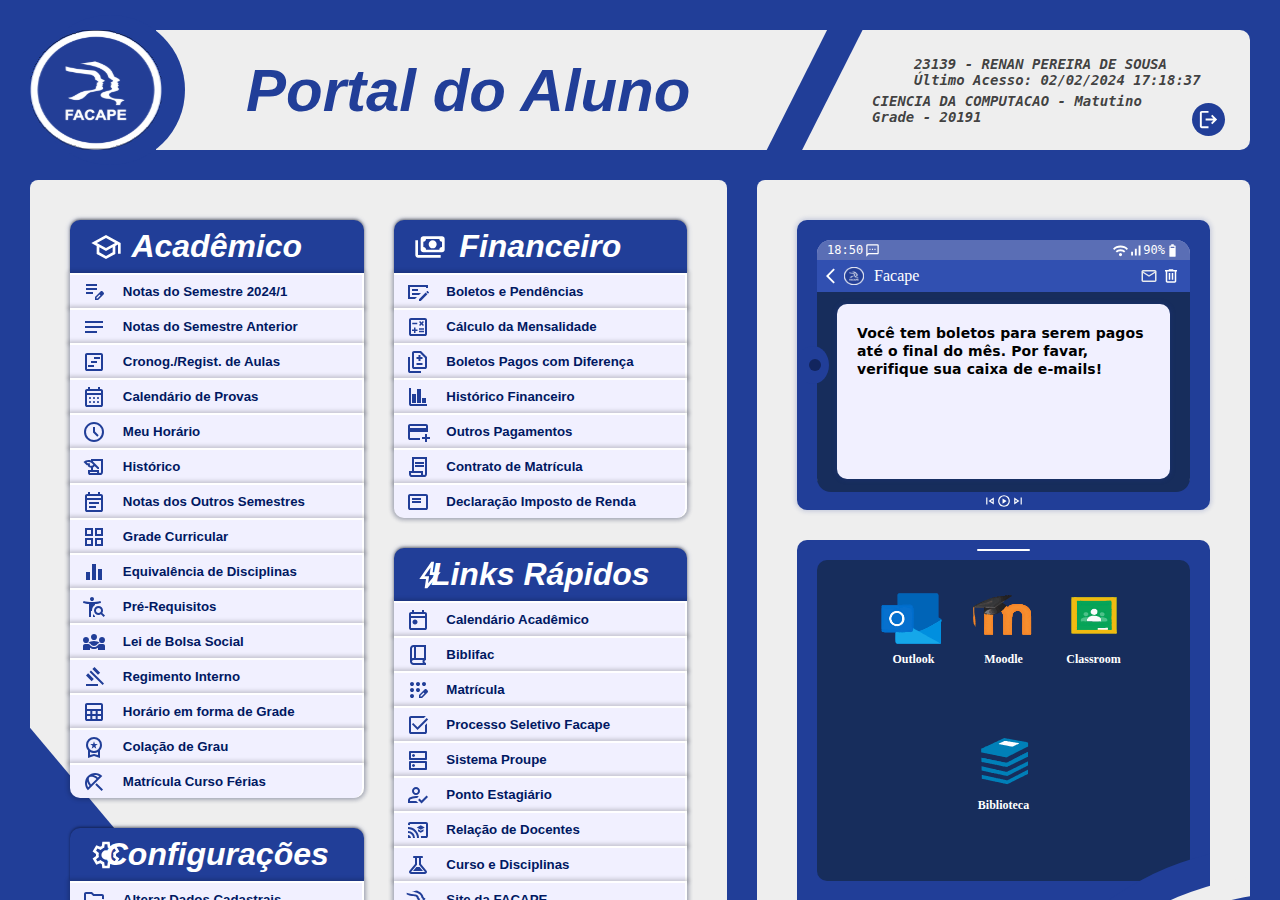
==== facape/home/home.html @ b4bf8b37 "Add files via upload" ====
<!DOCTYPE html>
<html lang="en">
<head>
    <meta charset="UTF-8">
    <meta http-equiv="X-UA-Compatible" content="IE=edge">
    <meta name="viewport" content="width=device-width, initial-scale=1.0">
    <link rel="preconnect" href="https://fonts.googleapis.com">
    <link rel="preconnect" href="https://fonts.gstatic.com" crossorigin>
    <link href="https://fonts.googleapis.com/css2?family=Pixelify+Sans:wght@400..700&display=swap" rel="stylesheet">
    <link rel="stylesheet" href="home.css">
    <script defer src="home.js"></script>
    <title>Portal do Aluno - Home</title>
</head>
<body>
    <div class="escurece-tela" id="tela-escura">
        <div class="manuais-wifi" id="wifi">
            <div class="fechar-manual" onclick="fechar()">
                <img src="../img/close_24dp_FILL0_wght400_GRAD0_opsz24.svg" alt="">
            </div>
            <div class="corte"></div>
            <div class="box-img">
                <img src="../img/Windows.svg.svg" alt="">
                <h2>Windows</h2>
            </div>
            <div class="box-img">
                <img src="../img/Android(1).svg.svg" alt="">
                <h2>Android</h2>
            </div>
            <div class="box-img">
                <img src="../img/IOS(1).svg.svg" alt="">
                <h2>IOS</h2>
            </div>
            <div class="box-img">
                <img src="../img/Linux(1).svg.svg" alt="">
                <h2>Linux</h2>
            </div>
        </div>
        <div class="caixa-app" id="app">
            <div class="circulo-app"></div>
            <div class="faixa-app"></div>
            <div class="corte-app"></div>
            <div class="container-organizar" id="outlook">
                <div class="box-img-app">
                    <img src="../img/outlook.svg" alt="">
                </div>
                <div class="box-info-app">
                    <h1>Outlook</h1>
                    <div class="organizar-colunar">
                        <div>
                           <h3>E-mail:</h3>
                           <p>Renan.sousa@facape.br</p>
                        </div>
                        <div>
                            <h3>Senha Inicial:</h3>
                            <p>Clique aqui e veja</p>
                        </div>
                    </div>
                </div>
            </div>
            <div class="container-organizar" id="moodle">
                <div class="box-img-app">
                    <img src="../img/moodle.svg" alt="">
                </div>
                <div class="box-info-app">
                    <h1>Moodle</h1>
                    <div class="organizar-colunar">
                        <div>
                           <h3>Seu Login:</h3>
                           <p>É a sua matrícula</p>
                        </div>
                        <div>
                            <h3>Senha Inicial:</h3>
                            <p>Clique aqui e veja</p>
                        </div>
                    </div>
                </div>
            </div>
            <div class="container-organizar" id="classroom">
                <div class="box-img-app">
                    <img src="../img/classroom_vector.svg" alt="">
                </div>
                <div class="box-info-app">
                    <h1>Classroom</h1>
                    <div class="organizar-colunar">
                        <div>
                           <h3>Seu Login:</h3>
                           <p>Renan.sousa.23139@aluno.facape.br</p>
                        </div>
                        <div>
                            <h3>Senha Inicial:</h3>
                            <p>Clique aqui e veja</p>
                        </div>
                    </div>
                </div>
            </div>
            <div class="container-organizar" id="biblioteca">
                <div class="box-img-app">
                    <img src="../img/Minha_Biblioteca.svg" alt="">
                </div>
                <div class="box-info-app">
                    <h1>Biblioteca</h1>
                    <div class="organizar-colunar">
                        <div>
                           <h3>Seu Login:</h3>
                           <p>Renan.sousa.23139@aluno.facape.br</p>
                        </div>
                        <div>
                            <h3>Senha Inicial:</h3>
                            <p>Clique aqui e veja</p>
                        </div>
                    </div>
                </div>
            </div>
            <div class="fechar-app" onclick="fechar()">
                <img src="../img/close_24dp_FILL0_wght400_GRAD0_opsz24.svg" alt="">
            </div>
            <div class="buttom-acessar">Acessar</div>
        </div>
        <!-- mobile -->
        <div class="container-conteudo-mobile" id="academico-mobile">
            <div class="fechar-manual" onclick="fechar()">
                <img src="../img/close_24dp_FILL0_wght400_GRAD0_opsz24.svg" alt="">
            </div>
            <h1>
                <img src="../img/school_24dp_FILL0_wght400_GRAD0_opsz24.svg" alt="">
                Acadêmico
            </h1>
            <div class="topicos">
                <h5>
                    <img src="../img/edit_note_24dp_FILL0_wght400_GRAD0_opsz24.svg" alt="">
                    Notas do Semestre 2024/1</h5>
                <h5>
                    <img src="../img/notes_24dp_FILL0_wght400_GRAD0_opsz24.svg" alt="">
                    Notas do Semestre Anterior</h5>
                <h5>
                    <img src="../img/view_timeline_24dp_FILL0_wght400_GRAD0_opsz24.svg" alt="">
                    Cronog./Regist. de Aulas</h5>
                <h5>
                    <img src="../img/calendar_month_24dp_FILL0_wght400_GRAD0_opsz24.svg" alt="">
                    Calendário de Provas</h5>
                <h5>
                    <img src="../img/schedule_24dp_FILL0_wght400_GRAD0_opsz24.svg" alt="">
                    Meu Horário</h5>
                <h5>
                    <img src="../img/history_edu_24dp_FILL0_wght400_GRAD0_opsz24.svg" alt="">
                    Histórico</h5>
                <h5>
                    <img src="../img/event_note_24dp_FILL0_wght400_GRAD0_opsz24.svg" alt="">
                    Notas dos Outros Semestres</h5>
                <h5>
                    <img src="../img/grid_view_24dp_FILL0_wght400_GRAD0_opsz24.svg" alt="">
                    Grade Curricular</h5>
                <h5>
                    <img src="../img/equalizer_24dp_FILL0_wght400_GRAD0_opsz24.svg" alt="">
                    Equivalência de Disciplinas</h5>
                <h5>
                    <img src="../img/conditions_24dp_FILL0_wght400_GRAD0_opsz24.svg" alt="">
                    Pré-Requisitos</h5>
                <h5>
                    <img src="../img/diversity_3_24dp_FILL0_wght400_GRAD0_opsz24.svg" alt="">
                    Lei de Bolsa Social</h5>
                <h5>
                    <img src="../img/gavel_24dp_FILL0_wght400_GRAD0_opsz24.svg" alt="">
                    Regimento Interno</h5>
                <h5>
                    <img src="../img/table_24dp_FILL0_wght400_GRAD0_opsz24.svg" alt="">
                    Horário em forma de Grade</h5>
                <h5>
                    <img src="../img/workspace_premium_24dp_FILL0_wght400_GRAD0_opsz24.svg" alt="">
                    Colação de Grau</h5>
                <h5 style="border-bottom-left-radius: 10px; border-bottom-right-radius: 10px;">
                    <img src="../img/beach_access_24dp_FILL0_wght400_GRAD0_opsz24.svg" alt="">
                    Matrícula Curso Férias</h5>
            </div>
        </div>
        <div class="container-conteudo-mobile" id="financeiro-mobile">
            <div class="fechar-manual" onclick="fechar()">
                <img src="../img/close_24dp_FILL0_wght400_GRAD0_opsz24.svg" alt="">
            </div>
            <h1>
                <img src="../img/payments_24dp_FILL0_wght400_GRAD0_opsz24.svg" alt="">
                Financeiro
            </h1>
            <div class="topicos">
                <h5>
                    <img src="../img/checkbook_24dp_FILL0_wght400_GRAD0_opsz24.svg" alt="">
                    Boletos e Pendências</h5>
                <h5>
                    <img src="../img/calculate_24dp_FILL0_wght400_GRAD0_opsz24.svg" alt="">
                    Cálculo da Mensalidade</h5>
                <h5>
                    <img src="../img/difference_24dp_FILL0_wght400_GRAD0_opsz24.svg" alt="">
                    Boletos Pagos com Diferença</h5>
                <h5>
                    <img src="../img/finance_24dp_FILL0_wght400_GRAD0_opsz24.svg" alt="">
                    Histórico Financeiro</h5>
                <h5>
                    <img src="../img/add_card_24dp_FILL0_wght400_GRAD0_opsz24.svg" alt="">
                    Outros Pagamentos </h5>
                <h5>
                    <img src="../img/contract_24dp_FILL0_wght400_GRAD0_opsz24 (1).svg" alt="">
                    Contrato de Matrícula</h5>
                <h5 style="border-bottom-left-radius: 10px; border-bottom-right-radius: 10px;">
                    <img src="../img/featured_play_list_24dp_FILL0_wght400_GRAD0_opsz24.svg" alt="">
                    Declaração Imposto de Renda</h5>
            </div>
        </div>
        <div class="container-conteudo-mobile" id="links-mobile">
            <div class="fechar-manual" onclick="fechar()">
                <img src="../img/close_24dp_FILL0_wght400_GRAD0_opsz24.svg" alt="">
            </div>
            <h1>
                <img src="../img/bolt_24dp_FILL0_wght400_GRAD0_opsz24.svg" alt="">
                Links Rápidos
            </h1>
            <div class="topicos">
                <h5>
                    <img src="../img/today_24dp_FILL0_wght400_GRAD0_opsz24.svg" alt="">
                    Calendário Acadêmico</h5>
                <h5>
                    <img src="../img/book_2_24dp_FILL0_wght400_GRAD0_opsz24.svg" alt="">
                    Biblifac</h5>
                <h5>
                    <img src="../img/app_registration_24dp_FILL0_wght400_GRAD0_opsz24.svg" alt="">
                    Matrícula</h5>
                <h5>
                    <img src="../img/select_check_box_24dp_FILL0_wght400_GRAD0_opsz24.svg" alt="">
                    Processo Seletivo Facape</h5>
                <h5>
                    <img src="../img/dns_24dp_FILL0_wght400_GRAD0_opsz24.svg" alt="">
                    Sistema Proupe</h5>
                <h5>
                    <img src="../img/how_to_reg_24dp_FILL0_wght400_GRAD0_opsz24.svg" alt="">
                    Ponto Estagiário</h5>
                <h5>
                    <img src="../img/cast_for_education_24dp_FILL0_wght400_GRAD0_opsz24.svg" alt="">
                    Relação de Docentes</h5>
                <h5>
                    <img src="../img/experiment_24dp_FILL0_wght400_GRAD0_opsz24.svg" alt="">
                    Curso e Disciplinas </h5>
                <h5 style="border-bottom-left-radius: 10px; border-bottom-right-radius: 10px;">
                    <img class="facape-icon" src="../img/FA (4).svg" alt="" style="width: 22px; height: 20px;">
                    Site da FACAPE</h5>
            </div>
        </div>
        <div class="container-conteudo-mobile" id="conf-mobile">
            <div class="fechar-manual" onclick="fechar()">
                <img src="../img/close_24dp_FILL0_wght400_GRAD0_opsz24.svg" alt="">
            </div>
            <h1>
                <img src="../img/settings_24dp_FILL0_wght400_GRAD0_opsz24.svg" alt="">
                Configurações
            </h1>
            <div class="topicos">
                <h5>
                    <img src="../img/bookmark_manager_24dp_FILL0_wght400_GRAD0_opsz24.svg" alt="">
                    Alterar Dados Cadastrais</h5>
                <h5>
                    <img src="../img/lock_24dp_FILL0_wght400_GRAD0_opsz24.svg" alt="">
                    Alterar Senha</h5>
                <h5>
                    <img src="../img/wifi_password_24dp_FILL0_wght400_GRAD0_opsz24.svg" alt="">
                    Alterar Senha Wifi</h5>
                <h5 style="border-bottom-left-radius: 10px; border-bottom-right-radius: 10px;">
                    <img src="../img/folder_supervised_24dp_FILL0_wght400_GRAD0_opsz24.svg" alt="">
                    Dados Cadastrais</h5>
            </div>
        </div>
        <div class="container-recados" id="recados">
            <div class="fechar-manual" onclick="fechar()">
                <img src="../img/close_24dp_FILL0_wght400_GRAD0_opsz24.svg" alt="">
            </div>
            <div class="container-tela">
                <div class="barra-phone">
                    <img class="icon" src="../img/battery_6_bar_24dp_FILL0_wght400_GRAD0_opsz24.svg" alt="" style="width:15px">
                    <span>90%</span>
                    <img class="icon" src="../img/signal_cellular_alt_24dp_FILL0_wght400_GRAD0_opsz24.svg" alt="" style="width:15px">
                    <img class="icon" src="../img/wifi_24dp_FILL0_wght400_GRAD0_opsz24.svg" alt="" style="width:15px">
                    <span class="hora">18:50</span>
                    <img class="sms icon" src="../img/sms_24dp_FILL0_wght400_GRAD0_opsz24.svg" alt="" style="width:15px">
                </div>
                <div class="cab-facape">
                    <img class="sms icon" src="../img/arrow_back_ios_24dp_FILL0_wght400_GRAD0_opsz24.svg" alt="" style="width:18px">
                    <img class="sms icon" src="../img/Logo_ FACAPE.svg" alt="" style="width:20px">
                    <span>Facape</span>
                    <img class="bin" src="../img/delete_24dp_FILL0_wght400_GRAD0_opsz24.svg" alt="" style="width:18px">
                    <img class="msg" src="../img/mail_24dp_FILL0_wght400_GRAD0_opsz24.svg" alt="" style="width:18px">
                </div>
                <div class="container-msg">
                    <div class="box-msg">
                       <span>
                        Você tem boletos para serem pagos até o final do mês. 
                        Por favar, verifique sua caixa de e-mails!
                       </span>
                    </div>
                </div>
            </div>
            <div class="container-buttons">
                <img src="../img/skip_previous_24dp_FILL0_wght400_GRAD0_opsz24.svg" alt="">
                <img src="../img/play_circle_24dp_FILL0_wght400_GRAD0_opsz24.svg" alt="">
                <img src="../img/skip_next_24dp_FILL0_wght400_GRAD0_opsz24.svg" alt="">
            </div>
            <div class="camera">
                <div></div>
            </div>
        </div>
        <div class="Container-outros" id="apps-mobile">
            <div class="linha"></div>
            <div class="container-agrupar">
                <div onclick="abrirOutlook()">
                    <img src="../img/outlook.svg" alt="">
                    <h4>Outlook</h4>
                </div>
                <div onclick="abrirMoodle()">
                    <img src="../img/moodle.svg" alt="">
                    <h4>Moodle</h4>
                </div>
                <div onclick="abrirClassroom()">
                    <img src="../img/classroom_vector.svg" alt="">
                    <h4>Classroom</h4>
                </div>
                <div onclick="abrirBiblioteca()">
                    <img src="../img/Minha_Biblioteca.svg" alt="">
                    <h4>Biblioteca</h4>
                </div>
            </div>
        </div>
        <!-- mobile-->
    </div>

    <section class="container-home">
        <header class="container-header">
            <div class="container-portal">
                <section>
                    <div class="container-circulo"></div>
                    <div class="container-img">
                        <img src="../img/Logo_ FACAPE.svg" alt="Logo_Facape">
                    </div> 
                    <div class="container-titulo">
                        <h1>Portal do Aluno</h1>
                    </div>
                </section>
                <div class="container-informacao">
                    <div class="text-1">
                        <h4>23139 - Renan Pereira de Sousa</h4>
                        <h4><span>Último Acesso</span>: 02/02/2024 17:18:37</h4>
                    </div>
                    <div class="text-2">
                        <h4>Ciencia da Computacao - <span>Matutino</span></h4>
                        <h4><span>Grade</span> - 20191</h4>
                    </div>
                    <div class="circulo">
                        <img src="../img/logout_24dp_FILL0_wght400_GRAD0_opsz24.svg" alt="">
                    </div>
                </div>
            </div>
        </header>
        <div class="container-body">
            <div class="container-right">
                <div class="button-column">
                    <button class="buttom-container-ativar" onclick="atvContMobi(1)">
                        <img src="../img/school_24dp_FILL0_wght400_GRAD0_opsz24.svg" alt="">
                        Acadêmico
                    </button>
                    <button class="buttom-container-ativar" onclick="atvContMobi(2)">
                        <img src="../img/payments_24dp_FILL0_wght400_GRAD0_opsz24.svg" alt="">
                        Financeiro
                    </button>
                </div>
                <div class="button-column">
                    <button class="buttom-container-ativar" onclick="atvContMobi(3)">
                        <img src="../img/bolt_24dp_FILL0_wght400_GRAD0_opsz24.svg" alt="">
                        Links Rápidos
                    </button>
                    <button class="buttom-container-ativar" onclick="atvContMobi(4)">
                        <img src="../img/settings_24dp_FILL0_wght400_GRAD0_opsz24.svg" alt="">
                        Configurações
                    </button>
                </div>

                <div class="midias-mobile">
                    <div onclick="ativarMidiasMobile(1)">
                        <img src="../img/mail_24dp_FILL0_wght400_GRAD0_opsz24.svg" alt="">
                    </div>
                    <div onclick="ativarMidiasMobile(2)">
                        <img src="../img/apps_24dp_FILL0_wght400_GRAD0_opsz24.svg" alt="">
                    </div>
                    <div onclick="aparecerWifi()">
                        <img src="../img/network_manage_24dp_FILL0_wght400_GRAD0_opsz24.svg" alt="">
                    </div>
                </div>

                <div class="corte"></div>
                <div class="container-coluna">
                    <div class="container-conteudo">
                        <h1>
                            <img src="../img/school_24dp_FILL0_wght400_GRAD0_opsz24.svg" alt="">
                            Acadêmico
                        </h1>
                        <div class="topicos">
                            <h5>
                                <img src="../img/edit_note_24dp_FILL0_wght400_GRAD0_opsz24.svg" alt="">
                                Notas do Semestre 2024/1</h5>
                            <h5>
                                <img src="../img/notes_24dp_FILL0_wght400_GRAD0_opsz24.svg" alt="">
                                Notas do Semestre Anterior</h5>
                            <h5>
                                <img src="../img/view_timeline_24dp_FILL0_wght400_GRAD0_opsz24.svg" alt="">
                                Cronog./Regist. de Aulas</h5>
                            <h5>
                                <img src="../img/calendar_month_24dp_FILL0_wght400_GRAD0_opsz24.svg" alt="">
                                Calendário de Provas</h5>
                            <h5>
                                <img src="../img/schedule_24dp_FILL0_wght400_GRAD0_opsz24.svg" alt="">
                                Meu Horário</h5>
                            <h5>
                                <img src="../img/history_edu_24dp_FILL0_wght400_GRAD0_opsz24.svg" alt="">
                                Histórico</h5>
                            <h5>
                                <img src="../img/event_note_24dp_FILL0_wght400_GRAD0_opsz24.svg" alt="">
                                Notas dos Outros Semestres</h5>
                            <h5>
                                <img src="../img/grid_view_24dp_FILL0_wght400_GRAD0_opsz24.svg" alt="">
                                Grade Curricular</h5>
                            <h5>
                                <img src="../img/equalizer_24dp_FILL0_wght400_GRAD0_opsz24.svg" alt="">
                                Equivalência de Disciplinas</h5>
                            <h5>
                                <img src="../img/conditions_24dp_FILL0_wght400_GRAD0_opsz24.svg" alt="">
                                Pré-Requisitos</h5>
                            <h5>
                                <img src="../img/diversity_3_24dp_FILL0_wght400_GRAD0_opsz24.svg" alt="">
                                Lei de Bolsa Social</h5>
                            <h5>
                                <img src="../img/gavel_24dp_FILL0_wght400_GRAD0_opsz24.svg" alt="">
                                Regimento Interno</h5>
                            <h5>
                                <img src="../img/table_24dp_FILL0_wght400_GRAD0_opsz24.svg" alt="">
                                Horário em forma de Grade</h5>
                            <h5>
                                <img src="../img/workspace_premium_24dp_FILL0_wght400_GRAD0_opsz24.svg" alt="">
                                Colação de Grau</h5>
                            <h5 style="border-bottom-left-radius: 10px; border-bottom-right-radius: 10px;">
                                <img src="../img/beach_access_24dp_FILL0_wght400_GRAD0_opsz24.svg" alt="">
                                Matrícula Curso Férias</h5>
                        </div>
                    </div>
                    <div class="container-conteudo">
                        <h1>
                            <img src="../img/settings_24dp_FILL0_wght400_GRAD0_opsz24.svg" alt="">
                            Configurações
                        </h1>
                        <div class="topicos">
                            <h5>
                                <img src="../img/bookmark_manager_24dp_FILL0_wght400_GRAD0_opsz24.svg" alt="">
                                Alterar Dados Cadastrais</h5>
                            <h5>
                                <img src="../img/lock_24dp_FILL0_wght400_GRAD0_opsz24.svg" alt="">
                                Alterar Senha</h5>
                            <h5>
                                <img src="../img/wifi_password_24dp_FILL0_wght400_GRAD0_opsz24.svg" alt="">
                                Alterar Senha Wifi</h5>
                            <h5 style="border-bottom-left-radius: 10px; border-bottom-right-radius: 10px;">
                                <img src="../img/folder_supervised_24dp_FILL0_wght400_GRAD0_opsz24.svg" alt="">
                                Dados Cadastrais</h5>
                        </div>
                    </div>
                </div>
                <div class="container-coluna">
                    <div class="container-conteudo">
                        <h1>
                            <img src="../img/payments_24dp_FILL0_wght400_GRAD0_opsz24.svg" alt="">
                            Financeiro
                        </h1>
                        <div class="topicos">
                            <h5>
                                <img src="../img/checkbook_24dp_FILL0_wght400_GRAD0_opsz24.svg" alt="">
                                Boletos e Pendências</h5>
                            <h5>
                                <img src="../img/calculate_24dp_FILL0_wght400_GRAD0_opsz24.svg" alt="">
                                Cálculo da Mensalidade</h5>
                            <h5>
                                <img src="../img/difference_24dp_FILL0_wght400_GRAD0_opsz24.svg" alt="">
                                Boletos Pagos com Diferença</h5>
                            <h5>
                                <img src="../img/finance_24dp_FILL0_wght400_GRAD0_opsz24.svg" alt="">
                                Histórico Financeiro</h5>
                            <h5>
                                <img src="../img/add_card_24dp_FILL0_wght400_GRAD0_opsz24.svg" alt="">
                                Outros Pagamentos </h5>
                            <h5>
                                <img src="../img/contract_24dp_FILL0_wght400_GRAD0_opsz24 (1).svg" alt="">
                                Contrato de Matrícula</h5>
                            <h5 style="border-bottom-left-radius: 10px; border-bottom-right-radius: 10px;">
                                <img src="../img/featured_play_list_24dp_FILL0_wght400_GRAD0_opsz24.svg" alt="">
                                Declaração Imposto de Renda</h5>
                        </div>
                    </div>
                    <div class="container-conteudo">
                        <h1>
                            <img src="../img/bolt_24dp_FILL0_wght400_GRAD0_opsz24.svg" alt="">
                            Links Rápidos
                        </h1>
                        <div class="topicos">
                            <h5>
                                <img src="../img/today_24dp_FILL0_wght400_GRAD0_opsz24.svg" alt="">
                                Calendário Acadêmico</h5>
                            <h5>
                                <img src="../img/book_2_24dp_FILL0_wght400_GRAD0_opsz24.svg" alt="">
                                Biblifac</h5>
                            <h5>
                                <img src="../img/app_registration_24dp_FILL0_wght400_GRAD0_opsz24.svg" alt="">
                                Matrícula</h5>
                            <h5>
                                <img src="../img/select_check_box_24dp_FILL0_wght400_GRAD0_opsz24.svg" alt="">
                                Processo Seletivo Facape</h5>
                            <h5>
                                <img src="../img/dns_24dp_FILL0_wght400_GRAD0_opsz24.svg" alt="">
                                Sistema Proupe</h5>
                            <h5>
                                <img src="../img/how_to_reg_24dp_FILL0_wght400_GRAD0_opsz24.svg" alt="">
                                Ponto Estagiário</h5>
                            <h5>
                                <img src="../img/cast_for_education_24dp_FILL0_wght400_GRAD0_opsz24.svg" alt="">
                                Relação de Docentes</h5>
                            <h5>
                                <img src="../img/experiment_24dp_FILL0_wght400_GRAD0_opsz24.svg" alt="">
                                Curso e Disciplinas </h5>
                            <h5 style="border-bottom-left-radius: 10px; border-bottom-right-radius: 10px;">
                                <img class="facape-icon" src="../img/FA (4).svg" alt="" style="width: 22px; height: 20px;">
                                Site da FACAPE</h5>
                        </div>
                    </div>
                    <div onclick="aparecerWifi()" class="container-manual">
                        Manuais Configuração WIFI-Alunos 
                        <span>(Clique aqui para ver)</span>
                    </div>
                </div>
            </div>
            <div class="container-left">
                <div class="container-recados">
                    <div class="container-tela">
                        <div class="barra-phone">
                            <img class="icon" src="../img/battery_6_bar_24dp_FILL0_wght400_GRAD0_opsz24.svg" alt="" style="width:15px">
                            <span>90%</span>
                            <img class="icon" src="../img/signal_cellular_alt_24dp_FILL0_wght400_GRAD0_opsz24.svg" alt="" style="width:15px">
                            <img class="icon" src="../img/wifi_24dp_FILL0_wght400_GRAD0_opsz24.svg" alt="" style="width:15px">
                            <span class="hora">18:50</span>
                            <img class="sms icon" src="../img/sms_24dp_FILL0_wght400_GRAD0_opsz24.svg" alt="" style="width:15px">
                        </div>
                        <div class="cab-facape">
                            <img class="sms icon" src="../img/arrow_back_ios_24dp_FILL0_wght400_GRAD0_opsz24.svg" alt="" style="width:18px">
                            <img class="sms icon" src="../img/Logo_ FACAPE.svg" alt="" style="width:20px">
                            <span>Facape</span>
                            <img class="bin" src="../img/delete_24dp_FILL0_wght400_GRAD0_opsz24.svg" alt="" style="width:18px">
                            <img class="msg" src="../img/mail_24dp_FILL0_wght400_GRAD0_opsz24.svg" alt="" style="width:18px">
                        </div>
                        <div class="container-msg">
                            <div class="box-msg">
                               <span>
                                Você tem boletos para serem pagos até o final do mês. 
                                Por favar, verifique sua caixa de e-mails!
                               </span>
                            </div>
                        </div>
                    </div>
                    <div class="container-buttons">
                        <img src="../img/skip_previous_24dp_FILL0_wght400_GRAD0_opsz24.svg" alt="">
                        <img src="../img/play_circle_24dp_FILL0_wght400_GRAD0_opsz24.svg" alt="">
                        <img src="../img/skip_next_24dp_FILL0_wght400_GRAD0_opsz24.svg" alt="">
                    </div>
                    <div class="camera">
                        <div></div>
                    </div>
                </div>
                <div class="Container-outros">
                    <div class="linha"></div>
                    <div class="container-agrupar">
                        <div onclick="abrirOutlook()">
                            <img src="../img/outlook.svg" alt="">
                            <h4>Outlook</h4>
                        </div>
                        <div onclick="abrirMoodle()">
                            <img src="../img/moodle.svg" alt="">
                            <h4>Moodle</h4>
                        </div>
                        <div onclick="abrirClassroom()">
                            <img src="../img/classroom_vector.svg" alt="">
                            <h4>Classroom</h4>
                        </div>
                        <div onclick="abrirBiblioteca()">
                            <img src="../img/Minha_Biblioteca.svg" alt="">
                            <h4>Biblioteca</h4>
                        </div>
                    </div>
                    <div class="container-midias">
                        <div>
                            <p>
                                FACULDADE DE PETROLINA - FACAPE
                            </p>
                            <p>
                                Copyright© 2024
                            </p>
                        </div>
                    </div>
                    <div class="corte-circ"></div>
                </div>
                <div class="Container-left-circulo">
                    <div></div>
                </div>
                <div class="box-nti">
                    <img src="../img/nti.svg" alt="">
                </div>
                    <h2>NTI</h2>
            </div>
            <div class="rodape">
                <div class="rodape-circulo"></div>
                <div class="rodape-corte"></div>
                <div class="text-rodape">
                    <p>FACULDADE DE PETROLINA - FACAPE</p>
                    <p>NÚCLEO DE TECNOLOGIA DA INFORMAÇÃO</p>
                    <p>Copyright© 2024</p>
                </div>
                <div class="nti-logo">
                    <img src="../img/nti.svg" alt="">
                    <h2>NTI</h2>
                </div>
            </div>
        </div>
    </section>
</body>
</html>
---- facape/home/home.css ----
*{
    padding: 0;
    margin: 0;
    box-sizing: border-box;
}

body{
    width: 100%;
    height: 100vh;
    overflow-y: hidden;
}

.container-home{
    width: 100%;
    height: 100%;
    background: #213E98;
    overflow-y: auto;
    padding: 30px;
    gap: 30px;
    display: flex;
    flex-direction: column;
    user-select: none;
    position: relative;
}

.escurece-tela{
    width: 100%;
    height: 100%;
    position: fixed;
    background: #010a1eba;
    z-index: 10;
    display: none;
    justify-content: center;
    align-items: center;
    user-select: none;
    transition: 0.5s;
}

.escurece-tela .Container-outros{
    display: none;
}

.escurece-tela .container-recados{
    display: none;
}

.escurece-tela .container-conteudo-mobile{
    display: none;
}

.escurece-tela .manuais-wifi {
    position: relative;
    width: 50%;
    height: 300px;
    background: #ffffff;
    z-index: 11;
    border-radius: 10px;
    overflow: hidden;
    display: none;
    flex-direction: row;
    align-items: center;
    justify-content: center;
    gap: 30px;
    border-bottom: 1px solid white;
    border-right: 1px solid white;
    border-top: 1px solid white;
    transition: 0.5s;
}

.escurece-tela .caixa-app {
    position: relative;
    display: none;
    background: #fff;
    width: 50%;
    height: 350px;
    border-radius: 10px;
    padding: 30px;
    overflow: hidden;
    align-items: center;
    transition: 0.5s;
    border: 1px solid white;
}

.caixa-app .circulo-app {
    position: absolute;
    width: 400px;
    height: 400px;
    background: #213E98;
    border-radius: 20px;
    right: -215px;
    bottom: -306px;
}

.caixa-app .faixa-app {
    position: absolute;
    width: 100%;
    height: 100px;
    background: #213e98;
    left: 0;
    top: -60px;
}

.caixa-app .corte-app{
    position: absolute;
    width: 200px;
    height: 226px;
    background: #213e98;
    right: -74px;
    top: -95px;
    transform: rotate(307deg);
}

.caixa-app .container-organizar {
    display: flex;
    width: 100%;
    height: 100%;
    align-items: center;
}

.container-organizar .organizar-colunar {
    display: flex;
    width: 80%;
    height: 60%;
    flex-direction: column;
    gap: 16px;
    justify-content: center;
    padding-left: 20px;
}

.organizar-colunar div{
    display: flex;
    flex-direction: column;
    gap: 8px;
}

.organizar-colunar div h3 {
    color: #213e98;
    font-weight: 600;
    letter-spacing: 2px;
}

.organizar-colunar div p {
    padding-left: 10px;
    font-weight: 600;
}

.container-organizar .box-info-app {
    width: 60%;
    height: 250px;
    position: relative;
    top: 14px;
    padding-left: 20px;
}

.box-info-app h1{
    font-size: 38px;
    color: #213e98;
    font-family: math;
    letter-spacing: 6px;
}

.caixa-app .box-img-app {
    width: 40%;
    height: 250px;
    background: linear-gradient(209deg, #213e98, #172d5c);
    border-radius: 10px;
    top: 14px;
    position: relative;
}

.caixa-app .box-img-app img {
    width: 100%;
    height: 100%;
    filter: drop-shadow(-4px 5px 1px #fff);
}

.caixa-app .fechar-app{
    position: absolute;
    width: 60px;
    height: 60px;
    top: 25px;
    right: 25px;
    cursor: pointer;
}

.fechar-app img{
    width: 100%;
    height: 100%;
}

.caixa-app .buttom-acessar {
    width: fit-content;
    height: fit-content;
    font-size: 42px;
    padding: 10px;
    color: white;
    position: absolute;
    right: 12px;
    bottom: 12px;
    cursor: pointer;
    transition: 0.3s;
}

.buttom-acessar:hover{
    transform: scale(1.1);
}

.buttom-acessar:active{
    transform: scale(0.9);
}

.fechar-manual {
    width: 70px;
    height: 70px;
    position: absolute;
    top: 6px;
    right: 7px;
    z-index: 2;
    display: flex;
    justify-content: center;
    cursor: pointer;
    align-items: center;
}

.fechar-manual img{
    width: 60%;
}

.manuais-wifi .corte {
    width: 500px;
    height: 500px;
    position: absolute;
    background: #213e98;
    transform: rotate(219deg);
    right: -340px;
    top: -350px;
    z-index: 1;
}

.manuais-wifi .box-img {
    width: 100px;
    height: 135px;
    color: #213e98;
    display: flex;
    flex-direction: column;
    align-items: center;
    transition: 0.5s;
    cursor: pointer;
}

.manuais-wifi .box-img:hover {
    transform: scale(1.1);
}

.manuais-wifi .box-img:active{
    transform: scale(0.9);
}

.box-img img{
    width: 100%;
}

::-webkit-scrollbar{
    width: 5px;
    background: #152c72;
}

::-webkit-scrollbar-thumb{
    width: 5px;
    border-radius: 5px;
    background-color: white;
}

/* ------------------- <header> --------------------------*/

.container-header{
    display: flex;
    width: 100%;
    height: 120px;
    background: transparent;
}

.container-header .container-portal{
    display: flex;
    width: 100%;
    height: 100%;
    background: transparent;
    position: relative;
}

.container-portal section{
    display: flex;
    width: 70%;
    height: 100%;
}

.container-portal section .container-img{
    width: 101px;
    height: 100%;
    background: transparent;
    z-index: 2;
}

.container-img img{
    width: 132px;
    height: 120px;
    z-index: 1;
    position: relative;
}

.container-img img:hover{
    filter: drop-shadow(0px 0px 8px #ffffff82);
    cursor: pointer;
    transform: scale(1.08);
}

.container-img img:active{
    transform: scale(1.0);
}

.container-portal section .container-circulo{
    width: 150px;
    height: 150px;
    background: #213e98;
    border-radius: 50%;
    position: absolute;
    left: 5px;
    z-index: 1;
    top: -15px;
}

.container-portal section .container-titulo{
    display: flex;
    align-items: center;
    padding: 0px 0px 0px 90px;
    position: relative;
    right: -25px;
    width: 100%;
    height: 100%;
    background: #EEEEEE;
    /* box-shadow: inset 0px 6px 11px #00000059; */
    clip-path: polygon(0 0, 100% 0%, 91% 100%, 0 100%);
    transition: 1s;
}

.container-portal section .container-titulo::after{
    clip-path: polygon(0 0, 100% 0, 100% 100%, 0 100%, 20% 90%, 35% 78%, 44% 61%, 44% 36%, 35% 21%, 19% 9%);
    box-shadow: 2px 2px 2px 1px rgba(0, 0, 0, 0.2);
}

.container-titulo h1{
    font-size: 60px;
    color: #213E98;
    font-family: Arial, Helvetica, sans-serif;
    font-style: italic;
    transition: 1s;
}


.container-portal .container-informacao {
    display: flex;
    flex-direction: column;
    justify-content: center;
    position: relative;
    gap: 5px;
    padding-left: 70px;
    width: 40%;
    height: 100%;
    background: #eeeeee;
    clip-path: polygon(13.5% 0, 100% 0, 100% 100%, 0 100%);
    border-top-right-radius: 10px;
    border-bottom-right-radius: 10px;
    /* box-shadow: inset 0px 6px 11px #00000059; */
    transition: 1s;
}

.container-informacao span{
    text-transform: capitalize;
}

.container-informacao .text-1 {
    padding-left: 42px;
    font-size: 14px;
    color: #000000bd;
    text-anchor: end;
    text-transform: uppercase;
    font-family: monospace;
    font-style: italic;
    font-weight: 600;
    transition: 1s;
}

.container-informacao .text-2 {
    font-size: 14px;
    color: #000000bd;
    text-anchor: end;
    text-transform: uppercase;
    font-family: monospace;
    font-style: italic;
    font-weight: 600;
    transition: 1s;
}

.container-informacao .circulo {
    background: #213E98;
    width: 33px;
    height: 33px;
    border-radius: 50%;
    position: absolute;
    display: flex;
    justify-content: center;
    align-items: center;
    cursor: pointer;
    right: 25px;
    bottom: 14px;
    transition: 0.5s;
}

.container-informacao .circulo:hover{
    transform: scale(1.2);
    background: linear-gradient(263deg, #85afff, #213E98);
    border: none;
    
}

.container-informacao .circulo:active{
    transform: scale(1.08);
    border: 3px solid #7d99f0c2;
    background: #213E98;
    transition: 0.6s;
}

.container-informacao .circulo img{
    width: 70%;
    height: 70%;
}

#sair {
    position: absolute;
    padding: 5px;
    box-shadow: 2px -2px 0 1px #fff inset;
    border: solid transparent;
    border-width: 0 0 2px 2px;
    transform: rotate(225deg);
    transition: 0.4s;
}
/* ------------------- </header> --------------------------*/
/* ------------------- <container-body> ----------------------*/
.container-body{
    width: 100%;
    height: auto;
    display: flex;
    gap: 30px;
    transition: 0.5s;
}

.container-body .container-extras{
    display: none;
}

.container-body .container-right {
    width: 64%;
    height: 100%;
    background: #eeeeee;
    border-radius: 8px;
    padding: 40px;
    display: flex;
    flex-direction: row;
    gap: 30px;
    transition: 0.5s;
    position: relative;
    overflow: hidden;
}

.container-right .buttom-container-ativar{
    display: none;
}

.container-right .corte{
    position: absolute;
    width: 600px;
    height: 810px;
    background: #213e98;
    /* border-radius: 100%; */
    left: -490px;
    bottom: -312px;
    transform: rotate(320deg);
}

.container-right .container-coluna {
    width: 50%;
    height: 100%;
    display: flex;
    flex-direction: column;
    gap: 30px;
    transition: 0.5s;
}

.container-coluna .container-manual{
    width: 100%;
    height: 100%;
    background: #1956B1;
    color: white;
    display: flex;
    justify-content: center;
    align-items: center;
    border-radius: 7px;
    cursor: pointer;
    flex-direction: column;
    font-family: Arial, Helvetica, sans-serif;
    font-style: normal;
    font-weight: 600;
    font-size: 14px;
    transition: 0.5s;
}

.container-coluna .container-manual:hover{
    background: #213E98; 
}

.container-coluna .container-manual:active{
    transform: scale(0.9);
}

.container-right .container-conteudo{
    width: 100%;
    height: fit-content;
    box-shadow: 0px 0px 5px 1px #213e983b;
    border-radius: 10px;
    transition: 0.5s;
}

.container-conteudo h1{
    width: 100%;
    display: flex;
    justify-content: center;
    background: #213E98;
    border-top-right-radius: 10px;
    border-top-left-radius: 10px;
    padding: 8px;
    color: white;
    font-family: Arial, Helvetica, sans-serif;
    font-style: italic;
    align-items: center;
    position: relative;
    /* border-right: 2px solid white; */
    box-shadow: 0px -1px 3px 0px #00000078;
    transition: 0.5s;
}

.container-conteudo h1 img{
    position: absolute;
    left: 20px;
    width: 32px;
    transition: 0.5s;
}

.container-conteudo .topicos{
    display: flex;
    flex-direction: column;
    height: 89%;
    transition: 0.5s;
}
.topicos h5 {
    box-shadow: 0px 0px 4px 2px #00000030;
    padding: 9px;
    padding-left: 18%;
    color: #001862;
    background: hsl(246deg 100% 97%);
    font-family: Arial, Helvetica, sans-serif;
    font-style: normal;
    font-weight: 600;
    cursor: pointer;
    user-select: none;
    position: relative;
    width: 100%;
    display: flex;
    align-items: center;
    border-top: 2px solid white;
    border-right: 2px solid white;
}

.topicos h5 img{
    position: absolute;
    left: 12px;
    transition: 0.5s;
}
.topicos h5:hover{
    transform: translate3d(0px, 0px, 5px) scaleY(1.1);
    transition: 0.2s;
    background: linear-gradient(268deg, #213e9899, white, white);
    box-shadow: inset 0px 0px 3px 1px #00000080;
    width: 100%;
    border-bottom-right-radius: 0px;
    padding-left: 16%;
}
.topicos h5:active{
    transform: translate3d(0px, 0px, 5px) scaleY(1.08);
    transition: 0.2s;
    background: linear-gradient(268deg,213e9899, white);
    box-shadow: inset 0px 0px 8px 3px #00000055;
    width: 100%;
    border-bottom-right-radius: 0px;
    padding-left: 18%;
}
.container-body .container-left {
    width: 45%;
    height: 100%;
    background: #eeeeee;
    border-radius: 8px;
    transition: 0.5s;
    padding: 40px;
    overflow: hidden;
    position: relative;
    border-bottom: 2px solid #eeeeee;
}

.container-left .container-recados {
    width: 100%;
    height: 290px;
    background: #213e98;
    border-radius: 10px;
    box-shadow: 0px 0px 5px 1px #213e983b;
    padding: 20px;
    position: relative;
    display: flex;
    align-content: center;
    justify-content: center;
    align-items: center;
}

.container-recados .camera {
    width: 32px;
    height: 38px;
    background: rgb(33 62 152);
    position: absolute;
    border-radius: 100%;
    left: 0px;
}

.camera div {
    width: 12px;
    height: 12px;
    border-radius: 100%;
    background: #12255e;
    position: absolute;
    left: 12px;
    box-shadow: inset 0px 0px 4px 1px #10101000;
    bottom: 13px;
}

.container-recados .container-tela {
    width: 100%;
    height: 100%;
    background: #ebeaff;
    border-radius: 14px;
}

.container-tela .barra-phone {
    width: 100%;
    height: 20px;
    background: #213e98b8;
    border-top-left-radius: 14px;
    border-top-right-radius: 14px;
    display: flex;
    padding-right: 10px;
    flex-direction: row-reverse;
    align-items: center;
    position: relative;
}

.barra-phone span{
    font-size: 12px;
    font-family: monospace;
    color: white;
}

.barra-phone .hora{
    position: absolute;
    left: 10px;
}

.barra-phone .sms{
    position: absolute;
    left: 48px;
}

.container-tela .cab-facape {
    width: 100%;
    height: 32px;
    background: #3150b1;
    display: flex;
    align-items: center;
    padding-left: 9px;
    position: relative;
}

.cab-facape span{
    color: white;
    font-weight: 500;
    padding-left: 10px;
}

.cab-facape .bin{
    position: absolute;
    right: 10px;
}

.cab-facape .msg{
    position: absolute;
    right: 32px;
}

.container-tela .container-msg {
    width: 100%;
    height: 80%;
    padding-left: 20px;
    padding-top: 12px;
    padding-right: 20px;
    padding-bottom: 12px;
    background: #172d5c;
    border-bottom-left-radius: 14px;
    border-bottom-right-radius: 14px;
    overflow: auto;
    gap: 20px;
    display: grid;
}

.container-msg .box-msg {
    width: 100%;
    height: 175px;
    border-radius: 12px;
    box-shadow: 0px 0px 5px 1px #213e983b;
    background: #f1f0ff;
    padding: 20px;
    overflow-y: auto;
    border-radius: 10px;
}

.container-recados ::-webkit-scrollbar{
    width: 5px;
    background: #d4d1ff;
}

.container-recados ::-webkit-scrollbar-thumb{
    width: 5px;
    border-radius: 5px;
    background-color: #213e98;
}

.box-msg span {
    font-family: system-ui;
    font-optical-sizing: auto;
    font-style: normal;
    font-size: 14px;
    font-weight: 600;
    letter-spacing: 0.1px;
}

.container-recados .container-buttons {
    width: 80px;
    position: absolute;
    bottom: 2px;
    display: flex;
    justify-content: center;
}

.container-buttons img{
    width: 14px;
}

.container-left .Container-outros {
    width: 100%;
    height: 463px;
    background: #213e98;
    border-radius: 10px;
    margin-top: 30px;
    padding: 20px;
    position: relative;
    display: flex;
    overflow: hidden;
    flex-direction: column;
    align-items: center;
    gap: 20px;
}

.Container-outros .linha{
    width: 13%;
    height: 2px;
    border-radius: 5px;
    background: white;
    position: absolute;
    top: 9px;
}

.container-left h2 {
    position: absolute;
    color: white;
    right: 14px;
    bottom: 25px;
    font-family: Arial, Helvetica, sans-serif;
    font-size: 42px;
    letter-spacing: 2px;
}

.container-left .Container-left-circulo {
    width: 600px;
    height: 600px;
    border-radius: 100%;
    background: #eee;
    position: absolute;
    bottom: -415px;
    right: -343px;
    padding: 19px;
}

.Container-left-circulo div {
    width: 100%;
    height: 100%;
    border-radius: 100%;
    background: #213e98;
}

.Container-outros .container-agrupar {
    width: 100%;
    height: 460px;
    background: #172d5c;
    border-radius: 10px;
    padding: 20px;
    display: flex;
    gap: 10px;
    flex-direction: row;
    flex-wrap: wrap;
    justify-content: center;
    overflow: auto;
}

.container-agrupar div {
    width: 80px;
    height: 80px;
    cursor: pointer;
    display: flex;
    flex-direction: column;
    align-items: center;
    color: white;
    font-size: 12px;
    transition: 0.3s;
    /* box-shadow: 0 0 5px 1px #fffffffa; */
    justify-content: space-evenly;
    padding-bottom: 8px;
}

.container-agrupar .selecionado{
    background: linear-gradient(127deg, #ffffffc9, #15458d80, transparent);
    border-top: 1px solid white;
    border-left: 1px solid white;
    border-radius: 12px;
}

.container-agrupar div:hover{
    transform: scale(1.1);
}

.container-agrupar div:active{
    transform: scale(0.9);
}

.container-agrupar div img {
    width: 100%;
    height: 100%;
}

.Container-outros .container-midias {
    width: 100%;
    height: 122px;
    border-radius: 6px;
    background: #f1f0ff;
}

.container-midias div {
    width: 61%;
    height: 100%;
    padding: 10px 0px 10px 20px;
    display: flex;
    flex-direction: column;
    justify-content: center;
    color: #213e98;
}

.container-midias div p{
    font-size: 12px;
    font-weight: 600;
}

.Container-outros .corte-circ {
    width: 600px;
    height: 600px;
    border-radius: 100%;
    position: absolute;
    background: #213e98;
    right: -372px;
    bottom: -442px;
}

.box-nti{
    position: absolute;
    bottom: 19px;
    width: 60px;
    height: 60px;
    right: 93px;
}

.box-nti img{
    width: 100%;
}

.button-column{
    display: none;
}

.midias-mobile{
    display: none;
}

.rodape{
    display: none;
}
/* ------------------- </container-body> ----------------------*/    
/* ------------------- <Responsividade> --------------------------*/
@media (min-width: 1920px){
/* ------------------- <header> ---------------------------------*/
.container-home {
    width: 100%;
    height: 100vh;
    background: #213E98;
    overflow-y: auto;
    padding: 50px;
    gap: 50px;
    display: flex;
    flex-direction: column;
    user-select: none;
    position: relative;
    flex-wrap: nowrap;
}

.container-header {
    display: flex;
    width: 100%;
    height: 100%;
    background: transparent;
}

.container-header .container-portal {
    display: flex;
    width: 100%;
    height: 190px;
    background: transparent;
    position: relative;
}

.container-img img {
    width: 200px;
    height: 200px;
    z-index: 1;
    position: relative;
}

.container-portal section .container-titulo {
    display: flex;
    align-items: center;
    padding: 0px 0px 0px 182px;
    position: relative;
    right: -30px;
    width: 100%;
    height: 100%;
    background: #EEEEEE;
    clip-path: polygon(0 0, 100% 0%, 91% 100%, 0 100%);
    transition: 1s;
}

.container-titulo h1 {
    font-size: 90px;
    color: #213E98;
    font-family: Arial, Helvetica, sans-serif;
    font-style: italic;
    transition: 1s;
}

.container-portal .container-informacao {
    display: flex;
    flex-direction: column;
    justify-content: center;
    position: relative;
    gap: 5px;
    padding-left: 115px;
    width: 40%;
    height: 100%;
    background: #eeeeee;
    clip-path: polygon(13.5% 0, 100% 0, 100% 100%, 0 100%);
    border-top-right-radius: 10px;
    border-bottom-right-radius: 10px;
    transition: 1s;
}

.container-informacao .text-1 {
    padding-left: 70px;
    font-size: 18px;
    color: #000000bd;
    text-anchor: end;
    text-transform: uppercase;
    font-family: monospace;
    font-style: italic;
    font-weight: 600;
    transition: 1s;
}

.container-informacao .text-2 {
    font-size: 18px;
    color: #000000bd;
    text-anchor: end;
    text-transform: uppercase;
    font-family: monospace;
    font-style: italic;
    font-weight: 600;
    transition: 1s;
}

.container-portal section .container-circulo {
    width: 230px;
    height: 230px;
    background: #213e98;
    border-radius: 100%;
    position: absolute;
    left: 8px;
    z-index: 1;
    top: -15px;
}

.container-informacao .circulo {
    background: #213E98;
    width: 48px;
    height: 48px;
    border-radius: 50%;
    position: absolute;
    display: flex;
    justify-content: center;
    align-items: center;
    cursor: pointer;
    right: 42px;
    bottom: 23px;
    transition: 0.5s;
}
/* ------------------- </header> --------------------------------*/
/* ------------------- <container-body> -------------------------*/
.container-body {
    width: 100%;
    height: auto;
    display: flex;
    gap: 50px;
    transition: 0.5s;
}

.container-body .container-right {
    width: 64%;
    height: 100%;
    background: #eeeeee;
    border-radius: 8px;
    padding: 50px;
    display: flex;
    flex-direction: row;
    gap: 50px;
    transition: 0.5s;
    position: relative;
    overflow: hidden;
}

.container-right .container-coluna {
    width: 50%;
    height: 100%;
    display: flex;
    flex-direction: column;
    gap: 50px;
    transition: 0.5s;
}

.container-conteudo h1 {
    width: 100%;
    display: flex;
    justify-content: center;
    background: #213E98;
    border-top-right-radius: 10px;
    border-top-left-radius: 10px;
    padding: 8px;
    color: white;
    font-family: Arial, Helvetica, sans-serif;
    font-style: italic;
    align-items: center;
    position: relative;
    /* border-right: 2px solid white; */
    box-shadow: 0px -1px 3px 0px #00000078;
    transition: 0.5s;
    font-size: 36px;
}

.container-conteudo h1 img {
    position: absolute;
    left: 20px;
    width: 50px;
    height: 50px;
    transition: 0.5s;
}

.topicos h5 {
    box-shadow: 0px 0px 4px 2px #00000030;
    padding: 16px;
    padding-left: 18%;
    color: #001862;
    background: hsl(246deg 100% 97%);
    font-family: Arial, Helvetica, sans-serif;
    font-style: normal;
    font-weight: 600;
    cursor: pointer;
    user-select: none;
    position: relative;
    width: 100%;
    display: flex;
    align-items: center;
    border-top: 2px solid white;
    border-right: 2px solid white;
    font-size: 20px;
}

.topicos h5 img {
    position: absolute;
    left: 12px;
    transition: 0.5s;
    width: 40px;
}

.container-coluna .container-manual {
    width: 100%;
    height: 100%;
    background: #1956B1;
    color: white;
    display: flex;
    justify-content: center;
    align-items: center;
    border-radius: 7px;
    cursor: pointer;
    flex-direction: column;
    font-family: Arial, Helvetica, sans-serif;
    font-style: normal;
    font-weight: 600;
    font-size: 20px;
    transition: 0.5s;
}

.container-right .corte {
    position: absolute;
    width: 600px;
    height: 810px;
    background: #213e98;
    /* border-radius: 100%; */
    left: -362px;
    bottom: -297px;
    transform: rotate(320deg);
}

.facape-icon{
    width: 40px !important;
    height: 34px !important;
}

.container-body .container-left {
    width: 45%;
    height: 100%;
    background: #eeeeee;
    border-radius: 8px;
    transition: 0.5s;
    padding: 50px;
    overflow: hidden;
    position: relative;
    border-bottom: 2px solid #eeeeee;
}

.container-left .container-recados {
    width: 100%;
    height: 461px;
    background: #213e98;
    border-radius: 10px;
    box-shadow: 0px 0px 5px 1px #213e983b;
    padding: 30px;
    position: relative;
    display: flex;
    align-content: center;
    justify-content: center;
    align-items: center;
}

.container-recados .camera {
    width: 40px;
    height: 61px;
    background: rgb(33 62 152);
    position: absolute;
    border-radius: 100%;
    left: 9px;
}

.camera div {
    width: 16px;
    height: 16px;
    border-radius: 100%;
    background: #12255e;
    position: absolute;
    left: 12px;
    box-shadow: inset 0px 0px 4px 1px #10101000;
    bottom: 22px;
}

.container-recados .container-buttons {
    width: 80px;
    position: absolute;
    bottom: 8px;
    display: flex;
    justify-content: center;
}

.container-tela .barra-phone {
    width: 100%;
    height: 33px;
    background: #213e98b8;
    border-top-left-radius: 14px;
    border-top-right-radius: 14px;
    display: flex;
    padding-right: 10px;
    flex-direction: row-reverse;
    align-items: center;
    position: relative;
}

.barra-phone span {
    font-size: 24px;
    font-family: monospace;
    color: white;
}

.barra-phone .sms {
    position: absolute;
    left: 92px;
}

.container-tela .cab-facape {
    width: 100%;
    height: 64px;
    background: #3150b1;
    display: flex;
    align-items: center;
    padding-left: 9px;
    position: relative;
}

.cab-facape span {
    color: white;
    font-weight: 500;
    padding-left: 10px;
    font-size: 26px;
}

.cab-facape .bin {
    position: absolute;
    right: 13px;
    width: 32px !important;
}

.cab-facape .msg {
    position: absolute;
    right: 55px;
    width: 32px !important;
}

.barra-phone .icon{
    width: 22px !important;
}

.cab-facape .icon{
    width: 32px !important;
}

.container-tela .container-msg {
    width: 100%;
    height: 76%;
    padding-left: 30px;
    padding-top: 22px;
    padding-right: 30px;
    padding-bottom: 22px;
    background: #172d5c;
    border-bottom-left-radius: 14px;
    border-bottom-right-radius: 14px;
    overflow: auto;
    gap: 20px;
    display: grid;
}

.container-msg .box-msg {
    width: 100%;
    height: 255px;
    border-radius: 12px;
    box-shadow: 0px 0px 5px 1px #213e983b;
    background: #f1f0ff;
    padding: 20px;
    overflow-y: auto;
    border-radius: 10px;
}

.box-msg span {
    font-family: system-ui;
    font-optical-sizing: auto;
    font-style: normal;
    font-size: 18px;
    font-weight: 600;
    letter-spacing: 0.1px;
}

.container-left .Container-outros {
    width: 100%;
    height: 736px;
    background: #213e98;
    border-radius: 10px;
    margin-top: 50px;
    padding: 30px;
    position: relative;
    display: flex;
    overflow: hidden;
    flex-direction: column;
    align-items: center;
    gap: 30px;
}

.Container-outros .container-agrupar {
    width: 100%;
    height: 510px;
    background: #172d5c;
    border-radius: 10px;
    padding: 40px;
    display: flex;
    gap: 16px;
    flex-direction: row;
    flex-wrap: wrap;
    justify-content: center;
    overflow: auto;
}

.Container-outros .linha {
    width: 16%;
    height: 6px;
    border-radius: 5px;
    background: white;
    position: absolute;
    top: 12px;
}

.container-agrupar div {
    width: 110px;
    height: 110px;
    cursor: pointer;
    display: flex;
    flex-direction: column;
    align-items: center;
    color: white;
    font-size: 18px;
    transition: 0.3s;
    /* box-shadow: 0 0 5px 1px #fffffffa; */
    justify-content: space-evenly;
    padding-bottom: 8px;
}

.Container-outros .container-midias {
    width: 100%;
    height: 150px;
    border-radius: 6px;
    background: #f1f0ff;
}

.container-midias div p {
    font-size: 17px;
    font-weight: 600;
}

.Container-outros .corte-circ {
    width: 650px;
    height: 650px;
    border-radius: 100%;
    position: absolute;
    background: #213e98;
    right: -372px;
    bottom: -442px;
}

.container-left .Container-left-circulo {
    width: 650px;
    height: 650px;
    border-radius: 100%;
    background: #eee;
    position: absolute;
    bottom: -415px;
    right: -343px;
    padding: 19px;
}

.Container-left-circulo div {
    width: 100%;
    height: 100%;
    border-radius: 100%;
    background: #213e98;
}

.container-left h2 {
    position: absolute;
    color: white;
    right: 25px;
    bottom: 25px;
    font-family: Arial, Helvetica, sans-serif;
    font-size: 58px;
    letter-spacing: 2px;
}

.box-nti {
    position: absolute;
    bottom: 16px;
    width: 80px;
    height: 80px;
    right: 130px;
}
/* ------------------- </container-body> ------------------------*/

}

@media (min-width: 992px) and (max-width: 1199px){
    /* ---------------------- <header> ----------------------------- */
        #sair {
            position: absolute;
            padding: 4px;
            box-shadow: 2px -2px 0 1px #fff inset;
            border: solid transparent;
            border-width: 0 0 2px 2px;
            transform: rotate(225deg);
        }

        .escurece-tela .manuais-wifi {
            position: relative;
            width: 65%;
            height: 300px;
            background: #ffffff;
            z-index: 11;
            border-radius: 10px;
            overflow: hidden;
            display: none;
            flex-direction: row;
            align-items: center;
            justify-content: center;
            gap: 30px;
            border-bottom: 1px solid white;
            border-right: 1px solid white;
            border-top: 1px solid white;
            transition: 0.5s;
        }

        .escurece-tela .caixa-app {
            position: relative;
            display: none;
            background: #fff;
            width: 68%;
            height: 350px;
            border-radius: 10px;
            padding: 30px;
            overflow: hidden;
            align-items: center;
        }
        
        .container-informacao .circulo {
            background: #213E98;
            width: 29px;
            height: 29px;
            border-radius: 50%;
            position: absolute;
            display: flex;
            justify-content: center;
            align-items: center;
            cursor: pointer;
            right: 25px;
            bottom: 14px;
        }
        
        .container-informacao .text-2 {
            font-size: 12px;
            color: #000000bd;
            text-anchor: end;
            text-transform: uppercase;
            font-family: monospace;
            font-style: italic;
        }
        
        .container-informacao .text-1 {
            padding-left: 39px;
            font-size: 12px;
            color: #000000bd;
            text-anchor: end;
            text-transform: uppercase;
            font-family: monospace;
            font-style: italic;
        }
        
        .container-portal .container-informacao {
            display: flex;
            flex-direction: column;
            justify-content: center;
            position: relative;
            gap: 5px;
            padding-left: 5.5%;
            width: 40%;
            height: 100%;
            background: #eeeeee;
            clip-path: polygon(12.5% 0, 100% 0, 100% 100%, 0 100%);
            border-top-right-radius: 10px;
            border-bottom-right-radius: 10px;
            /* box-shadow: inset 0px 6px 11px #00000059; */
        }
        
        .container-portal section .container-titulo {
            display: flex;
            align-items: center;
            padding: 0px 0px 0px 9%;
            position: relative;
            right: -25px;
            width: 100%;
            height: 100%;
            background: #EEEEEE;
            /* box-shadow: inset 0px 6px 11px #00000059; */
            clip-path: polygon(0 0, 100% 0%, 91% 100%, 0 100%);
        }
        
        .container-titulo h1 {
            font-size: 56px;
            color: #213E98;
            font-family: Arial, Helvetica, sans-serif;
            font-style: italic;
        }
    /* ---------------------- </header> ---------------------------- */
     /* ---------------------- <home> ---------------------------- */
     .container-body {
        width: 100%;
        height: auto;
        display: flex;
        gap: 20px;
    }
    
    .container-body .container-right {
        width: 72%;
        height: 100%;
        background: #eeeeee;
        border-radius: 8px;
        padding: 16px;
        display: flex;
        flex-direction: row;
        gap: 16px;
    }
    
    .container-right .container-coluna {
        width: 50%;
        height: 100%;
        display: flex;
        flex-direction: column;
        gap: 16px;
    }
    
    .topicos h5 {
        box-shadow: 0px 0px 4px 2px #00000030;
        padding: 9px;
        padding-left: 20%;
        color: #001862;
        background: hsl(246deg 100% 97%);
        font-family: Arial, Helvetica, sans-serif;
        font-style: normal;
        font-weight: 600;
        cursor: pointer;
        user-select: none;
        position: relative;
        width: 100%;
        display: flex;
        align-items: center;
        border-top: 2px solid white;
        border-right: 2px solid white;
    }
    
    .topicos h5:hover {
        transform: translate3d(0px, 0px, 5px) scaleY(1.1);
        transition: 0.2s;
        background: linear-gradient(268deg, #213e9899, white, white);
        box-shadow: inset 0px 0px 3px 1px #00000080;
        width: 100%;
        border-bottom-right-radius: 0px;
        padding-left: 18%;
    }

    .topicos h5:active{
        transform: translate3d(0px, 0px, 5px) scaleY(1.08);
        transition: 0.2s;
        background: linear-gradient(268deg,213e9899, white);
        box-shadow: inset 0px 0px 8px 3px #00000055;
        width: 100%;
        border-bottom-right-radius: 0px;
        padding-left: 20%;
    }
    
    .container-conteudo h1 img {
        position: absolute;
        left: 10px;
        width: 32px;
    }
    
    .container-titulo h1 {
        font-size: 54px;
        color: #213E98;
        font-family: Arial, Helvetica, sans-serif;
        font-style: italic;
    }
    
    .container-home {
        width: 100%;
        height: 100%;
        background: #213E98;
        overflow-y: auto;
        padding: 20px;
        gap: 20px;
        display: flex;
        flex-direction: column;
        user-select: none;
    }

    .container-coluna .container-manual {
        width: 100%;
        height: 100%;
        background: #1956B1;
        color: white;
        display: flex;
        justify-content: center;
        align-items: center;
        border-radius: 7px;
        cursor: pointer;
        flex-direction: column;
        font-family: Arial, Helvetica, sans-serif;
        font-style: normal;
        font-weight: 600;
        font-size: 12px;
    }

    .container-body .container-left {
        width: 45%;
        height: 100%;
        background: #eeeeee;
        border-radius: 8px;
        transition: 0.5s;
        padding: 16px;
        overflow: hidden;
        position: relative;
        border-bottom: 2px solid #eeeeee;
    }

    
    .box-msg span {
        font-family: system-ui;
        font-optical-sizing: auto;
        font-style: normal;
        font-size: 14px;
        font-weight: 600;
        letter-spacing: 0.1px;
    }
    
    .container-left .Container-outros {
        width: 100%;
        height: 463px;
        background: #213e98;
        border-radius: 10px;
        margin-top: 16px;
    }

    .Container-outros .container-agrupar {
        width: 100%;
        height: 460px;
        background: #172d5c;
        border-radius: 10px;
        padding: 20px;
        display: flex;
        gap: 10px;
        flex-direction: row;
        flex-wrap: wrap;
        justify-content: center;
        overflow: auto;
        align-items: center;
    }
    
    .container-left .Container-left-circulo {
        width: 600px;
        height: 600px;
        border-radius: 100%;
        background: #eee;
        position: absolute;
        bottom: -429px;
        right: -388px;
        padding: 19px;
    }

    .box-nti {
        position: absolute;
        bottom: 14px;
        width: 48px;
        height: 48px;
        right: 65px;
    }
    
    .container-left h2 {
        position: absolute;
        color: white;
        right: 6px;
        bottom: 21px;
        font-family: Arial, Helvetica, sans-serif;
        font-size: 30px;
        letter-spacing: 2px;
    }
    

    .Container-outros .corte-circ {
        width: 600px;
        height: 600px;
        border-radius: 100%;
        position: absolute;
        background: #213e98;
        right: -393px;
        bottom: -432px;
    }

    .container-left .container-recados {
        width: 100%;
        height: 290px;
        background: #213e98;
        border-radius: 10px;
        box-shadow: 0px 0px 5px 1px #213e983b;
        padding: 20px;
        position: relative;
        display: flex;
        align-content: center;
        justify-content: center;
        align-items: center;
    }

    .container-recados .container-buttons {
        width: 80px;
        position: absolute;
        bottom: 2px;
        display: flex;
        justify-content: center;
    }

    .container-buttons img{
        width: 14px;
    }

    .container-recados .camera {
        width: 32px;
        height: 38px;
        background: rgb(33 62 152);
        position: absolute;
        border-radius: 100%;
        left: 0px;
    }
    
    .camera div {
        width: 12px;
        height: 12px;
        border-radius: 100%;
        background: #12255e;
        position: absolute;
        left: 12px;
        box-shadow: inset 0px 0px 4px 1px #10101000;
        bottom: 13px;
    }
    
    .container-tela .container-msg {
        width: 100%;
        height: 80%;
        padding-left: 20px;
        padding-top: 12px;
        padding-right: 20px;
        padding-bottom: 12px;
        background: #172d5c;
        border-bottom-left-radius: 14px;
        border-bottom-right-radius: 14px;
    }

    .container-midias div {
        width: 61%;
        height: 100%;
        padding: 10px 10px 10px 20px;
        display: flex;
        flex-direction: column;
        justify-content: center;
        color: #213e98;
    }
    
    .container-midias div p {
        font-size: 10px;
        font-weight: 600;
    }
     /* ---------------------- </home> ---------------------------- */
}

@media (min-width: 768px) and (max-width: 991px){
    /* ---------------------- <header> ----------------------------- */

    .container-header {
        display: flex;
        width: 100%;
        height: auto;
        background: transparent;
    }


    .container-header .container-portal {
        display: flex;
        width: 100%;
        height: 100%;
        gap: 30px;
        background: transparent;
        flex-direction: column;
        align-items: flex-end;
    }

    .container-portal section {
        display: flex;
        width: 100%;
        height: 100%;
    }

    .container-portal .container-informacao {
        padding-left: 58px;
        padding-top: 20px;
        padding-bottom: 20px;
        width: 53%;
        height: 100%;
    }

    .container-informacao .text-1{
        font-size: 12px;
    }
    
    .container-informacao .text-2{
        font-size: 12px;
    }

    .container-portal section .container-titulo {
        right: 0px;
        padding: 0px 0px 0px 14%;
    }
    /* ---------------------- </header> ----------------------------- */
    /* ---------------------- <home> ----------------------------- */
    .escurece-tela .manuais-wifi {
        position: relative;
        width: 90%;
        height: 300px;
        background: #ffffff;
        z-index: 11;
        border-radius: 10px;
        overflow: hidden;
        display: none;
        flex-direction: row;
        align-items: center;
        justify-content: center;
        gap: 30px;
        border-bottom: 1px solid white;
        border-right: 1px solid white;
        border-top: 1px solid white;
        transition: 0.5s;
    }

    .escurece-tela .caixa-app {
        position: relative;
        display: none;
        background: #fff;
        width: 85%;
        height: 350px;
        border-radius: 10px;
        padding: 30px;
        overflow: hidden;
        align-items: center;
        transition: 0.5s;
        border: 1px solid white;
    }

    .container-body {
        width: 100%;
        height: auto;
        display: flex;
        gap: 30px;
        transition: 0.5s;
        flex-direction: column;
    }
    
    .container-body .container-right {
        width: 100%;
        height: 100%;
        background: #eeeeee;
        border-radius: 8px;
        padding: 40px;
        display: flex;
        flex-direction: row;
        gap: 30px;
        transition: 0.5s;
        position: relative;
        overflow: hidden;
    }
    
    .container-body .container-left {
        width: 100%;
        height: 100%;
        background: #eeeeee;
        border-radius: 8px;
        transition: 0.5s;
        padding: 40px;
        overflow: hidden;
        position: relative;
        border-bottom: 2px solid #eeeeee;
    }

    .container-midias div p {
        font-size: 16px;
        font-weight: 600;
    }

    .Container-outros .container-agrupar {
        width: 100%;
        height: 460px;
        background: #172d5c;
        border-radius: 10px;
        padding: 20px;
        display: flex;
        gap: 20px;
        flex-direction: row;
        flex-wrap: wrap;
        justify-content: center;
        overflow: auto;
    }
    
    .container-agrupar div {
        width: 100px;
        height: 100px;
        cursor: pointer;
        display: flex;
        flex-direction: column;
        align-items: center;
        color: white;
        font-size: 12px;
        transition: 0.3s;
        /* box-shadow: 0 0 5px 1px #fffffffa; */
        justify-content: space-evenly;
        padding-bottom: 8px;
    }
    
    /* ---------------------- </home> ----------------------------- */
}

@media (min-width: 481px) and (max-width:767px){
    /* ---------------------- <header> ----------------------------- */
    .container-home {
        gap: 30px;
    }

    .container-header {
        display: flex;
        width: 100%;
        height: auto;
        background: transparent;
    }

    .container-header .container-portal {
        display: flex;
        width: 100%;
        height: 100%;
        gap: 30px;
        background: transparent;
        flex-direction: column;
        align-items: flex-end;
    }
    
    .container-portal section {
        display: flex;
        width: 100%;
        height: 80px;
    }
    
    .container-portal section .container-circulo {
        width: 107px;
        height: 108px;
        background: #213e98;
        border-radius: 50%;
        position: absolute;
        left: 6px;
        z-index: 1;
        top: -14px;
    }
    
    .container-portal section .container-img {
        width: 100px;
        height: 100%;
        background: transparent;
        z-index: 2;
    }
    
    .container-img img {
        width: 96px;
        height: 90px;
        z-index: 1;
        top: -6px;
        position: relative;
    }
    
    .container-portal section .container-titulo {
        right: 0px;
        padding: 0px 0px 0px 10%;
    }
    
    .container-titulo h1 {
        font-size: 34px;
        color: #213E98;
        font-family: Arial, Helvetica, sans-serif;
        font-style: italic;
        transition: 1s;
    }
    
    .container-portal .container-informacao {
        padding-left: 42px;
        padding-top: 20px;
        padding-bottom: 20px;
        width: 350px;
        height: 90px;
    }

    .container-informacao .circulo {
        background: #213E98;
        width: 28px;
        height: 28px;
        border-radius: 50%;
        position: absolute;
        display: flex;
        justify-content: center;
        align-items: center;
        cursor: pointer;
        right: 17px;
        bottom: 10px;
        transition: 0.5s;
    }
    
    .container-informacao .text-1 {
        padding-left: 38px;
        font-size: 12px;
        color: #000000bd;
        text-anchor: end;
        text-transform: uppercase;
        font-family: monospace;
        font-style: italic;
        font-weight: 600;
        transition: 1s;
    }
    
    .container-informacao .text-2 {
        font-size: 12px;
        color: #000000bd;
        text-anchor: end;
        text-transform: uppercase;
        font-family: monospace;
        font-style: italic;
        font-weight: 600;
        transition: 1s;
    }
    /* ---------------------- </header> ----------------------------- */
     /* ---------------------- <home> ----------------------------- */
     .container-body {
        flex-direction: column;
    }

    .escurece-tela{
        display: none;
        overflow-y: auto;
        padding: 30px;
        align-items: center;
        flex-wrap: wrap;
    }

    .escurece-tela .manuais-wifi{
        display: none;
        width: 100%;
        gap: 20px;
    }
    
    .manuais-wifi .corte {
        width: 500px;
        height: 500px;
        position: absolute;
        background: #213e98;
        transform: rotate(219deg);
        right: -340px;
        top: -371px;
        z-index: 1;
    }

    .manuais-wifi .box-img {
        width: 70px;
        height: 70px;
        font-size: 12px;
    }

    .escurece-tela .caixa-app {
        position: relative;
        display: none;
        background: #fff;
        width: 100%;
        height: 350px;
        border-radius: 10px;
        padding: 20px;
        overflow: hidden;
        align-items: center;
        transition: 0.5s;
        border: 1px solid white;
    }
    
    .caixa-app .circulo-app {
        position: absolute;
        width: 400px;
        height: 400px;
        background: #213E98;
        border-radius: 20px;
        right: -215px;
        bottom: -335px;
    }
    
    .caixa-app .faixa-app {
        position: absolute;
        width: 100%;
        height: 100px;
        background: #213e98;
        left: 0;
        top: -68px;
    }
    
    .caixa-app .corte-app {
        position: absolute;
        width: 200px;
        height: 226px;
        background: #213e98;
        right: -74px;
        top: -170px;
        transform: rotate(307deg);
    }
    
    .caixa-app .box-img-app {
        width: 40%;
        height: 250px;
        background: linear-gradient(209deg, #213e98, #172d5c);
        border-radius: 10px;
        top: 14px;
        position: relative;
    }
    
    .caixa-app .box-img-app img {
        width: 100%;
        height: 100%;
        filter: drop-shadow(-2px 2px 1px #fff);
    }
    
    .container-organizar .box-info-app {
        width: 60%;
        height: 250px;
        position: relative;
        top: 14px;
        padding-left: 20px;
    }
    
    .box-info-app h1 {
        font-size: 28px;
        color: #213e98;
        font-family: math;
        letter-spacing: 6px;
    }
    
    .container-organizar .organizar-colunar {
        display: flex;
        width: 100%;
        height: 70%;
        flex-direction: column;
        gap: 16px;
        justify-content: center;
        padding-left: 0px;
    }
    
    .organizar-colunar div p {
        padding-left: 0px;
        font-weight: 600;
        font-size: 12px;
    }

    .caixa-app .fechar-app {
        position: absolute;
        width: 40px;
        height: 40px;
        top: 13px;
        right: 7px;
        cursor: pointer;
    }

    .caixa-app .circulo-app {
        position: absolute;
        width: 400px;
        height: 400px;
        background: #213E98;
        border-radius: 20px;
        right: -253px;
        bottom: -335px;
    }

    .caixa-app .buttom-acessar {
        width: fit-content;
        height: fit-content;
        font-size: 30px;
        padding: 10px;
        color: white;
        position: absolute;
        right: 15px;
        bottom: 5px;
        cursor: pointer;
        transition: 0.3s;
    }

    .escurece-tela .container-recados {
        display: none;
        width: 100%;
        height: 290px;
        background: #213e98;
        border-radius: 10px;
        box-shadow: 0px 0px 5px 1px #213e983b;
        padding: 20px;
        position: relative;
        align-content: center;
        justify-content: center;
        align-items: center;
        position: relative;
    }

    .container-recados .fechar-manual{
        width: 80px;
        height: 80px;
        position: absolute;
        top: auto;
        bottom: -16px;
        right: -12px;
        z-index: 2;
        display: flex;
        justify-content: center;
        cursor: pointer;
        align-items: center;
        background: #3150b1;
        border-radius: 100%;
        border: 2px solid white;
        transition: 0.3s;
    }

    .container-recados .fechar-manual:hover{
        transform: scale(1.1);
    }
    
    .container-recados .camera {
        width: 32px;
        height: 38px;
        background: rgb(33 62 152);
        position: absolute;
        border-radius: 100%;
        left: 0px;
    }
    
    .camera div {
        width: 12px;
        height: 12px;
        border-radius: 100%;
        background: #12255e;
        position: absolute;
        left: 12px;
        box-shadow: inset 0px 0px 4px 1px #10101000;
        bottom: 13px;
    }
    
    .container-recados .container-tela {
        width: 100%;
        height: 100%;
        background: #ebeaff;
        border-radius: 14px;
    }
    
    .container-tela .barra-phone {
        width: 100%;
        height: 20px;
        background: #213e98b8;
        border-top-left-radius: 14px;
        border-top-right-radius: 14px;
        display: flex;
        padding-right: 10px;
        flex-direction: row-reverse;
        align-items: center;
        position: relative;
    }
    
    .barra-phone span{
        font-size: 12px;
        font-family: monospace;
        color: white;
    }
    
    .barra-phone .hora{
        position: absolute;
        left: 10px;
    }
    
    .barra-phone .sms{
        position: absolute;
        left: 48px;
    }
    
    .container-tela .cab-facape {
        width: 100%;
        height: 32px;
        background: #3150b1;
        display: flex;
        align-items: center;
        padding-left: 9px;
        position: relative;
    }
    
    .cab-facape span{
        color: white;
        font-weight: 500;
        padding-left: 10px;
    }
    
    .cab-facape .bin{
        position: absolute;
        right: 10px;
    }
    
    .cab-facape .msg{
        position: absolute;
        right: 32px;
    }
    
    .container-tela .container-msg {
        width: 100%;
        height: 80%;
        padding-left: 20px;
        padding-top: 12px;
        padding-right: 20px;
        padding-bottom: 12px;
        background: #172d5c;
        border-bottom-left-radius: 14px;
        border-bottom-right-radius: 14px;
        overflow: auto;
        gap: 20px;
        display: grid;
    }
    
    .container-msg .box-msg {
        width: 100%;
        height: 175px;
        border-radius: 12px;
        box-shadow: 0px 0px 5px 1px #213e983b;
        background: #f1f0ff;
        padding: 20px;
        overflow-y: auto;
        border-radius: 10px;
    }
    
    .container-recados ::-webkit-scrollbar{
        width: 5px;
        background: #d4d1ff;
    }
    
    .container-recados ::-webkit-scrollbar-thumb{
        width: 5px;
        border-radius: 5px;
        background-color: #213e98;
    }
    
    .box-msg span {
        font-family: system-ui;
        font-optical-sizing: auto;
        font-style: normal;
        font-size: 14px;
        font-weight: 600;
        letter-spacing: 0.1px;
    }
    
    .container-recados .container-buttons {
        width: 80px;
        position: absolute;
        bottom: 2px;
        display: flex;
        justify-content: center;
    }
    
    .container-buttons img{
        width: 14px;
    }

    .Container-outros {
        width: 100%;
        height: auto;
        min-height: 160px;
        background: #213e98;
        border-radius: 10px;
        padding: 20px;
        position: relative;
        display: none;
        overflow: hidden;
        flex-direction: column;
        align-items: center;
        gap: 20px;
    }
    
    .Container-outros .linha{
        width: 13%;
        height: 2px;
        border-radius: 5px;
        background: white;
        position: absolute;
        top: 9px;
    }
    
    .Container-outros .container-agrupar {
        width: 100%;
        height: auto;
        background: #172d5c;
        border-radius: 10px;
        padding: 20px;
        display: flex;
        gap: 10px;
        flex-direction: row;
        flex-wrap: wrap;
        justify-content: center;
        overflow: auto;
        align-items: flex-start;
    }
    
    .container-agrupar div {
        width: 80px;
        height: 80px;
        cursor: pointer;
        display: flex;
        flex-direction: column;
        align-items: center;
        color: white;
        font-size: 12px;
        transition: 0.3s;
        justify-content: space-evenly;
        padding-bottom: 8px;
    }
    
    .container-agrupar div img {
        width: 100%;
        height: 100%;
    }

    .escurece-tela .container-conteudo-mobile {
        display: none;
        flex-direction: column;
        width: 100%;
        height: 100%;
        background: #eeeeee;
        border-radius: 10px;
    }

    .escurece-tela .container-conteudo-mobile .topicos {
        display: flex;
        flex-direction: column;
        gap: 10px;
        overflow-y: auto;
        width: 100%;
        height: 100%;
        border-radius: 10px;
    }

    .topicos h5 {
        padding: 25px;
        padding-left: 18%;
        font-size: 17px;
    }

    .topicos h5 img {
        width: 43px;
    }

    .facape-icon {
        width: 42px !important;
        height: 38px !important;
    }

    .escurece-tela .container-conteudo-mobile .fechar-manual {
        width: 80px;
        height: 80px;
        position: absolute;
        top: 19px;
        right: 18px;
        z-index: 2;
        display: flex;
        justify-content: center;
        cursor: pointer;
        align-items: center;
        background: #3150b1;
        border-radius: 100%;
        border: 2px solid white;
    }


    .escurece-tela .container-conteudo-mobile .fechar-manual:hover{
       transform: scale(1.1);
    }

    .escurece-tela .container-conteudo-mobile h1 img{
        width: 40px;
    }

    .escurece-tela .container-conteudo-mobile h1 {
        display: flex;
        background: #3150b1;
        color: white;
        justify-content: flex-start;
        gap: 25px;
        padding: 10px 14px;
        border-top-right-radius: 10px;
        border-top-left-radius: 10px;
        font-style: italic;
        font-family: Arial, Helvetica, sans-serif;
        font-size: 30px;
        align-items: center;
    }

     .container-body .container-right {
        display: flex;
        width: 100%;
        height: auto;
        flex-direction: column;
    }

    .container-body .container-left {
        display: none;
    }

    .container-right .container-conteudo{
        display: none;
    }

    .container-coluna .container-manual{
        display: none;
    }

    .container-right .container-coluna{
        display: none;
    }

    .container-right .corte {
        display: flex;
        position: absolute;
        width: 600px;
        height: 810px;
        background: #213e98;
        right: -560px;
        bottom: -229px;
        left: auto;
        transform: rotate(261deg);
        box-shadow: inset 0px 0px 0px 4px #9fa6e945;
    }

    .button-column {
        display: flex;
        flex-direction: column;
        gap: 30px;
    }

    .container-right .buttom-container-ativar {
        display: flex;
        align-items: center;
        justify-content: flex-start;
        padding: 9px 18px;
        font-size: 16px;
        gap: 20px;
        background: #213e98;
        border: none;
        color: #fff;
        border-radius: 5px;
        cursor: pointer;
        z-index: 1;
        transition: 0.2s;
        font-weight: 900;
        border-bottom-left-radius: 30px;
        border-top-left-radius: 30px;
    }

    .container-right .buttom-container-ativar:hover{
        transform: scale(1.05);
    }

    .container-right .buttom-container-ativar:active{
        transform: scale(0.9);
    }

    .buttom-container-ativar button{
        display: flex;
    }

    .buttom-container-ativar img {
        width: 36px;
    }

    .midias-mobile {
        display: flex;
        flex-direction: column;
        gap: 10px;
        padding: 10px;
        width: 100px;
        height: 100%;
        position: absolute;
        top: 0px;
        right: 18px;
        z-index: 1;
        border-radius: 3px;
        justify-content: space-evenly;
    }
    
    .midias-mobile div {
        display: flex;
        justify-content: center;
        align-items: center;
        width: 100%;
        height: 26.3%;
        border-radius: 100%;
        box-shadow: 0px 0px 3px 0px #00000075;
        cursor: pointer;
        transition: 0.2s;
        background: linear-gradient(207deg, #00000045, transparent, #2053b7);
        border-top: 1px solid white;
    }

    .midias-mobile div:hover{
        transform: scale(1.1);
    }

    .midias-mobile div:active{
        transform: scale(0.9);
    }

    .midias-mobile div img{
        width: 70%;
        height: 70%;
    }

    .rodape {
        display: flex;
        width: 100%;
        height: 100px;
        background: #eeeeee;
        border-radius: 8px;
        position: relative;
        overflow: hidden;
        justify-content: flex-end;
        align-items: center;
    }


    .rodape .rodape-circulo {
        position: absolute;
        width: 150px;
        height: 193px;
        right: -15px;
        background: #213e98;
        top: -45px;
        transform: rotate(205deg);
    }

    .rodape .rodape-corte {
        position: absolute;
        width: 120px;
        height: 200px;
        background: #213e98;
        transform: rotate(26deg);
        left: -97px;
        top: -52px;
    }

    .rodape .text-rodape {
        display: flex;
        width: 51%;
        height: 100%;
        right: 27px;
        position: relative;
        font-size: 10px;
        flex-direction: column;
        align-content: center;
        justify-content: center;
        align-items: center;
        font-family: system-ui;
        color: #213e98;
        font-weight: 600;
    }

    .rodape .nti-logo {
        display: flex;
        width: 136px;
        height: 100%;
        color: white;
        z-index: 1;
        flex-direction: column;
        align-content: center;
        align-items: center;
        justify-content: center;
    }

    .nti-logo img{
        width: 65px;
    }
    /* ---------------------- </home> ----------------------------- */
}

@media (max-width:480px){
    /* ---------------------- <header> ----------------------------- */
    .container-home {
        padding: 30px 20px;
        gap: 30px;
    }

    .escurece-tela {
        display: none;
        overflow-y: auto;
        padding: 30px 20px;
        padding-top: 108px;
        align-items: center;
        flex-wrap: wrap;
    }

    .escurece-tela .caixa-app {
        position: relative;
        display: none;
        background: #fff;
        width: 100%;
        height: 350px;
        border-radius: 10px;
        padding: 20px;
        overflow: hidden;
        align-items: center;
        transition: 0.5s;
        border: 1px solid white;
    }
    
    .caixa-app .circulo-app {
        position: absolute;
        width: 400px;
        height: 400px;
        background: #213E98;
        border-radius: 20px;
        right: -215px;
        bottom: -335px;
    }
    
    .caixa-app .faixa-app {
        position: absolute;
        width: 100%;
        height: 100px;
        background: #213e98;
        left: 0;
        top: -68px;
    }
    
    .caixa-app .corte-app {
        position: absolute;
        width: 200px;
        height: 226px;
        background: #213e98;
        right: -74px;
        top: -170px;
        transform: rotate(307deg);
    }
    
    .caixa-app .box-img-app {
        width: 40%;
        height: 250px;
        background: linear-gradient(209deg, #213e98, #172d5c);
        border-radius: 10px;
        top: 14px;
        position: relative;
    }
    
    .caixa-app .box-img-app img {
        width: 100%;
        height: 100%;
        filter: drop-shadow(-2px 2px 1px #fff);
    }

    .caixa-app .container-organizar {
        flex-direction: column;
        align-items: flex-start;
    }
    
    .container-organizar .box-info-app {
        width: 60%;
        height: 250px;
        position: relative;
        top: 14px;
        padding-left: 20px;
    }
    
    .box-info-app h1 {
        font-size: 28px;
        color: #213e98;
        font-family: math;
        letter-spacing: 6px;
    }
    
    .container-organizar .organizar-colunar {
        display: flex;
        width: 100%;
        height: 70%;
        flex-direction: column;
        gap: 16px;
        justify-content: center;
        padding-left: 0px;
    }
    
    .organizar-colunar div p {
        padding-left: 0px;
        font-weight: 600;
        font-size: 12px;
    }

    .caixa-app .fechar-app {
        position: absolute;
        width: 40px;
        height: 40px;
        top: 13px;
        right: 7px;
        cursor: pointer;
    }

    .caixa-app .circulo-app {
        position: absolute;
        width: 400px;
        height: 400px;
        background: #213E98;
        border-radius: 20px;
        right: -253px;
        bottom: -335px;
    }

    .caixa-app .buttom-acessar {
        width: fit-content;
        height: fit-content;
        font-size: 30px;
        padding: 10px;
        color: white;
        position: absolute;
        right: 15px;
        bottom: 5px;
        cursor: pointer;
        transition: 0.3s;
    }

    .escurece-tela .manuais-wifi{
        display: none;
        width: 100%;
        height: 400px;
        gap: 40px;
        padding: 50px;
        flex-direction: row;
        flex-wrap: wrap;
        align-content: center;
    }
    
    .manuais-wifi .corte {
        width: 500px;
        height: 500px;
        position: absolute;
        background: #213e98;
        transform: rotate(219deg);
        right: -340px;
        top: -371px;
        z-index: 1;
    }

    .manuais-wifi .box-img {
        width: 70px;
        height: 70px;
        font-size: 12px;
    }

    .Container-outros {
        width: 100%;
        height: auto;
        min-height: 160px;
        background: #213e98;
        border-radius: 10px;
        padding: 20px;
        position: relative;
        display: none;
        overflow: hidden;
        flex-direction: column;
        align-items: center;
        gap: 20px;
    }
    
    .Container-outros .linha{
        width: 13%;
        height: 2px;
        border-radius: 5px;
        background: white;
        position: absolute;
        top: 9px;
    }
    
    .Container-outros .container-agrupar {
        width: 100%;
        height: auto;
        background: #172d5c;
        border-radius: 10px;
        padding: 20px;
        display: flex;
        gap: 10px;
        flex-direction: row;
        flex-wrap: nowrap;
        justify-content: center;
        overflow: auto;
        align-items: flex-start;
    }
    
    .container-agrupar div {
        width: 80px;
        height: 80px;
        cursor: pointer;
        display: flex;
        flex-direction: column;
        align-items: center;
        color: white;
        font-size: 12px;
        transition: 0.3s;
        justify-content: space-evenly;
        padding-bottom: 8px;
    }
    
    .container-agrupar div img {
        width: 100%;
        height: 100%;
    }

    .escurece-tela .container-recados {
        display: none;
        width: 100%;
        height: 290px;
        background: #213e98;
        border-radius: 10px;
        box-shadow: 0px 0px 5px 1px #213e983b;
        padding: 20px;
        position: relative;
        align-content: center;
        justify-content: center;
        align-items: center;
        position: relative;
    }

    .container-recados .fechar-manual{
        width: 80px;
        height: 80px;
        position: absolute;
        top: auto;
        bottom: -16px;
        right: -12px;
        z-index: 2;
        display: flex;
        justify-content: center;
        cursor: pointer;
        align-items: center;
        background: #3150b1;
        border-radius: 100%;
        border: 2px solid white;
        transition: 0.3s;
    }

    .container-recados .fechar-manual:hover{
        transform: scale(1.1);
    }
    
    .container-recados .camera {
        width: 32px;
        height: 38px;
        background: rgb(33 62 152);
        position: absolute;
        border-radius: 100%;
        left: 0px;
    }
    
    .camera div {
        width: 12px;
        height: 12px;
        border-radius: 100%;
        background: #12255e;
        position: absolute;
        left: 12px;
        box-shadow: inset 0px 0px 4px 1px #10101000;
        bottom: 13px;
    }
    
    .container-recados .container-tela {
        width: 100%;
        height: 100%;
        background: #ebeaff;
        border-radius: 14px;
    }
    
    .container-tela .barra-phone {
        width: 100%;
        height: 20px;
        background: #213e98b8;
        border-top-left-radius: 14px;
        border-top-right-radius: 14px;
        display: flex;
        padding-right: 10px;
        flex-direction: row-reverse;
        align-items: center;
        position: relative;
    }
    
    .barra-phone span{
        font-size: 12px;
        font-family: monospace;
        color: white;
    }
    
    .barra-phone .hora{
        position: absolute;
        left: 10px;
    }
    
    .barra-phone .sms{
        position: absolute;
        left: 48px;
    }
    
    .container-tela .cab-facape {
        width: 100%;
        height: 32px;
        background: #3150b1;
        display: flex;
        align-items: center;
        padding-left: 9px;
        position: relative;
    }
    
    .cab-facape span{
        color: white;
        font-weight: 500;
        padding-left: 10px;
    }
    
    .cab-facape .bin{
        position: absolute;
        right: 10px;
    }
    
    .cab-facape .msg{
        position: absolute;
        right: 32px;
    }
    
    .container-tela .container-msg {
        width: 100%;
        height: 80%;
        padding-left: 20px;
        padding-top: 12px;
        padding-right: 20px;
        padding-bottom: 12px;
        background: #172d5c;
        border-bottom-left-radius: 14px;
        border-bottom-right-radius: 14px;
        overflow: auto;
        gap: 20px;
        display: grid;
    }
    
    .container-msg .box-msg {
        width: 100%;
        height: 175px;
        border-radius: 12px;
        box-shadow: 0px 0px 5px 1px #213e983b;
        background: #f1f0ff;
        padding: 20px;
        overflow-y: auto;
        border-radius: 10px;
    }
    
    .container-recados ::-webkit-scrollbar{
        width: 5px;
        background: #d4d1ff;
    }
    
    .container-recados ::-webkit-scrollbar-thumb{
        width: 5px;
        border-radius: 5px;
        background-color: #213e98;
    }
    
    .box-msg span {
        font-family: system-ui;
        font-optical-sizing: auto;
        font-style: normal;
        font-size: 14px;
        font-weight: 600;
        letter-spacing: 0.1px;
    }
    
    .container-recados .container-buttons {
        width: 80px;
        position: absolute;
        bottom: 2px;
        display: flex;
        justify-content: center;
    }
    
    .container-buttons img{
        width: 14px;
    }

    .escurece-tela .container-conteudo-mobile {
        display: none;
        flex-direction: column;
        width: 100%;
        height: 100%;
        background: #eeeeee;
        border-radius: 10px;
    }

    .escurece-tela .container-conteudo-mobile .topicos {
        display: flex;
        flex-direction: column;
        gap: 10px;
        overflow-y: auto;
        width: 100%;
        height: 100%;
        border-radius: 10px;
    }

    .topicos h5 {
        padding: 25px 19px;
        padding-left: 22%;
        font-size: 16px;
    }

    .topicos h5 img {
        width: 43px;
    }

    .facape-icon{
        width: 42px !important;
        height: 38px !important;
    }

    .escurece-tela .container-conteudo-mobile .fechar-manual {
        width: 80px;
        height: 80px;
        position: absolute;
        top: 19px;
        right: 18px;
        z-index: 2;
        display: flex;
        justify-content: center;
        cursor: pointer;
        align-items: center;
        background: #3150b1;
        border-radius: 100%;
        border: 2px solid white;
    }

    .escurece-tela .container-conteudo-mobile h1 img {
        width: 50px;
    }

    .escurece-tela .container-conteudo-mobile h1 {
        display: flex;
        background: #3150b1;
        color: white;
        justify-content: flex-start;
        gap: 20px;
        padding: 10px 14px;
        border-top-right-radius: 10px;
        border-top-left-radius: 10px;
        font-style: italic;
        font-family: Arial, Helvetica, sans-serif;
        font-size: 30px;
        align-items: center;
    }

    .container-header {
        display: flex;
        width: 100%;
        height: auto;
        background: transparent;
    }

    .container-header .container-portal {
        display: flex;
        width: 100%;
        height: 100%;
        gap: 30px;
        background: transparent;
        flex-direction: column;
        align-items: flex-end;
    }
    
    .container-portal section {
        display: flex;
        width: 100%;
        height: 59%;
    }
    
    .container-portal section .container-circulo {
        width: 89px;
        height: 80px;
        background: #213e98;
        border-radius: 50%;
        position: absolute;
        left: -11px;
        z-index: 1;
        top: -4px;
        transform: scale(1.3);
    }
    
    .container-portal section .container-titulo {
        right: 0px; 
        padding: 0px 0px 0px 10%;
    }
    .container-portal section .container-img {
        width: 100px;
        height: 100%;
        background: transparent;
        z-index: 2;
    }
    
    .container-img img {
        width: 82px;
        height: 90px;
        z-index: 1;
        top: -9px;
        left: -1px;
        position: absolute;
    }
    
    .container-titulo h1 {
        font-size: 25px;
        color: #213E98;
        font-family: Arial, Helvetica, sans-serif;
        font-style: italic;
        transition: 1s;
        padding-top: 21px;
        padding-bottom: 21px;
    }
    
    .container-portal .container-informacao {
        padding-left: 35px;
        padding-top: 20px;
        padding-bottom: 20px;
        width: 278px;
        height: 68%;
    }
    
    .container-informacao .text-1 {
        padding-left: 14px;
        font-size: 10px;
        color: #000000bd;
        text-anchor: end;
        text-transform: uppercase;
        font-family: monospace;
        font-style: italic;
        font-weight: 600;
        transition: 1s;
    }
    
    .container-informacao .text-2 {
        font-size: 10px;
        color: #000000bd;
        text-anchor: end;
        text-transform: uppercase;
        font-family: monospace;
        font-style: italic;
        font-weight: 600;
        transition: 1s;
    }
    
    .container-informacao .circulo {
        background: #213E98;
        width: 30px;
        height: 30px;
        border-radius: 50%;
        position: absolute;
        display: flex;
        justify-content: center;
        align-items: center;
        cursor: pointer;
        right: 15px;
        bottom: 14px;
        transition: 0.5s;
    }
        
    /* ---------------------- </header> ----------------------------- */
     /* ---------------------- <home> ----------------------------- */
     .container-body {
        width: 100%;
        height: auto;
        display: flex;
        gap: 30px;
        transition: 0.5s;
        flex-direction: column;
    }

     .container-body .container-right {
        display: flex;
        width: 100%;
        height: auto;
        flex-direction: column;
        padding: 30px;
        gap: 30px;
    }

    .container-body .container-left {
        display: none;
    }

    .container-right .container-conteudo{
        display: none;
    }

    .container-coluna .container-manual{
        display: none;
    }

    .container-right .container-coluna{
        display: none;
    }

    .container-right .corte {
        display: flex;
        position: absolute;
        width: 600px;
        height: 810px;
        background: #213e98;
        right: -593px;
        bottom: -229px;
        left: auto;
        transform: rotate(261deg);
        box-shadow: inset 0px 0px 0px 4px #9fa6e945;
    }

    .button-column {
        display: flex;
        flex-direction: column;
        gap: 30px;
    }

    .container-right .buttom-container-ativar {
        display: flex;
        align-items: center;
        justify-content: flex-start;
        padding: 9px 18px;
        font-size: 14px;
        gap: 10px;
        background: #213e98;
        border: none;
        color: #fff;
        border-radius: 5px;
        cursor: pointer;
        z-index: 1;
        transition: 0.2s;
        font-weight: 900;
        border-bottom-left-radius: 30px;
        border-top-left-radius: 30px;
    }

    .container-right .buttom-container-ativar:hover{
        transform: scale(1.05);
    }

    .container-right .buttom-container-ativar:active{
        transform: scale(0.9);
    }

    .buttom-container-ativar button{
        display: flex;
    }

    .buttom-container-ativar img {
        width: 36px;
    }

    .midias-mobile {
        display: flex;
        flex-direction: column;
        gap: 10px;
        padding: 10px;
        width: 100px;
        height: 100%;
        position: absolute;
        top: 0px;
        right: 0px;
        z-index: 1;
        border-radius: 3px;
        justify-content: space-evenly;
        align-items: center;
    }
    
    .midias-mobile div {
        display: flex;
        justify-content: center;
        align-items: center;
        width: 79%;
        height: 18.3%;
        border-radius: 100%;
        box-shadow: 0px 0px 3px 0px #00000075;
        cursor: pointer;
        transition: 0.2s;
        background: linear-gradient(207deg, #00000045, transparent, #2053b7);
        border-top: 1px solid white;
    }

    .midias-mobile div:hover{
        transform: scale(1.1);
    }

    .midias-mobile div:active{
        transform: scale(0.9);
    }

    .midias-mobile div img{
        width: 70%;
        height: 70%;
    }

    .rodape {
        display: flex;
        width: 100%;
        height: 100px;
        background: #eeeeee;
        border-radius: 8px;
        position: relative;
        overflow: hidden;
        justify-content: flex-end;
        align-items: center;
    }


    .rodape .rodape-circulo {
        position: absolute;
        width: 35%;
        height: 193px;
        right: -19px;
        background: #213e98;
        top: -57px;
        transform: rotate(201deg);
    }

    .rodape .rodape-corte {
        position: absolute;
        width: 120px;
        height: 200px;
        background: #213e98;
        transform: rotate(202deg);
        left: -102px;
        top: -52px;
    }

    .rodape .text-rodape {
        display: flex;
        width: 60%;
        height: 100%;
        right: 9px;
        position: relative;
        font-size: 9px;
        flex-direction: column;
        align-content: center;
        justify-content: center;
        align-items: center;
        font-family: system-ui;
        color: #213e98;
        font-weight: 600;
    }

    .rodape .nti-logo {
        display: flex;
        width: 30%;
        height: 100%;
        color: white;
        z-index: 1;
        flex-direction: column;
        align-content: center;
        align-items: center;
        justify-content: center;
    }

    .nti-logo img{
        width: 65px;
    }
    /* ---------------------- </home> ----------------------------- */
}

/* ------------------- </Responsividade> --------------------------*/
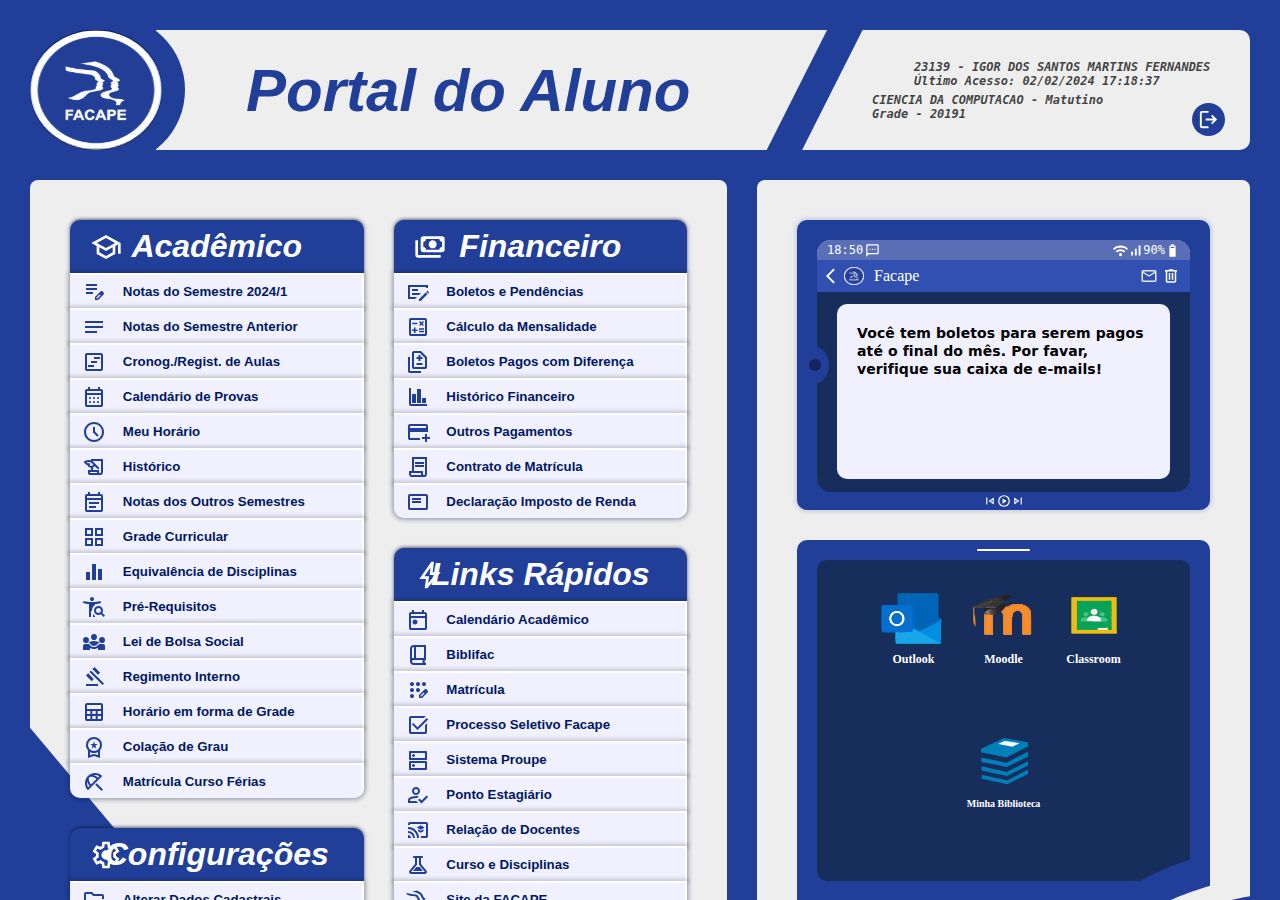
==== commit e364fdef: "Add files via upload" ====
--- a/facape/home/home.html
+++ b/facape/home/home.html
@@ -321,7 +321,7 @@
                 </div>
                 <div onclick="abrirBiblioteca()">
                     <img src="../img/Minha_Biblioteca.svg" alt="">
-                    <h4>Biblioteca</h4>
+                    <h4 style="font-size: 10px; text-align: center;">Minha Biblioteca</h4>
                 </div>
             </div>
         </div>
@@ -342,7 +342,7 @@
                 </section>
                 <div class="container-informacao">
                     <div class="text-1">
-                        <h4>23139 - Renan Pereira de Sousa</h4>
+                        <h4>23139 - Igor dos santos martins fernandes</h4>
                         <h4><span>Último Acesso</span>: 02/02/2024 17:18:37</h4>
                     </div>
                     <div class="text-2">
@@ -590,7 +590,7 @@
                         </div>
                         <div onclick="abrirBiblioteca()">
                             <img src="../img/Minha_Biblioteca.svg" alt="">
-                            <h4>Biblioteca</h4>
+                            <h4 class="fullhd" style="font-size: 10px;">Minha Biblioteca</h4>
                         </div>
                     </div>
                     <div class="container-midias">
--- a/facape/home/home.css
+++ b/facape/home/home.css
@@ -12,7 +12,7 @@
 
 .container-home{
     width: 100%;
-    height: 100%;
+    height: 100vh;
     background: #213E98;
     overflow-y: auto;
     padding: 30px;
@@ -380,7 +380,7 @@
 
 .container-informacao .text-1 {
     padding-left: 42px;
-    font-size: 14px;
+    font-size: 12px;
     color: #000000bd;
     text-anchor: end;
     text-transform: uppercase;
@@ -391,7 +391,7 @@
 }
 
 .container-informacao .text-2 {
-    font-size: 14px;
+    font-size: 12px;
     color: #000000bd;
     text-anchor: end;
     text-transform: uppercase;
@@ -1627,7 +1627,7 @@
     
     .container-home {
         width: 100%;
-        height: 100%;
+        height: 100vh;
         background: #213E98;
         overflow-y: auto;
         padding: 20px;
@@ -1817,6 +1817,20 @@
 @media (min-width: 768px) and (max-width: 991px){
     /* ---------------------- <header> ----------------------------- */
 
+    .container-home {
+        width: 100%;
+        height: 100vh;
+        background: #213E98;
+        overflow-y: auto;
+        padding: 30px;
+        gap: 30px;
+        display: flex;
+        flex-direction: column;
+        user-select: none;
+        position: relative;
+        flex-wrap: nowrap;
+    }
+
     .container-header {
         display: flex;
         width: 100%;
@@ -1845,7 +1859,8 @@
         padding-left: 58px;
         padding-top: 20px;
         padding-bottom: 20px;
-        width: 53%;
+        padding-right: 60px;
+        width: auto;
         height: 100%;
     }
 
@@ -1972,6 +1987,7 @@
     /* ---------------------- <header> ----------------------------- */
     .container-home {
         gap: 30px;
+        height: 100vh;
     }
 
     .container-header {
@@ -2040,7 +2056,8 @@
         padding-left: 42px;
         padding-top: 20px;
         padding-bottom: 20px;
-        width: 350px;
+        padding-right: 50px;
+        width: auto;
         height: 90px;
     }
 
@@ -2061,7 +2078,7 @@
     
     .container-informacao .text-1 {
         padding-left: 38px;
-        font-size: 12px;
+        font-size: 10px;
         color: #000000bd;
         text-anchor: end;
         text-transform: uppercase;
@@ -2072,7 +2089,7 @@
     }
     
     .container-informacao .text-2 {
-        font-size: 12px;
+        font-size: 10px;
         color: #000000bd;
         text-anchor: end;
         text-transform: uppercase;
@@ -2739,6 +2756,7 @@
     .container-home {
         padding: 30px 20px;
         gap: 30px;
+        height: 100vh;
     }
 
     .escurece-tela {
@@ -3277,13 +3295,14 @@
         padding-left: 35px;
         padding-top: 20px;
         padding-bottom: 20px;
-        width: 278px;
+        padding-right: 50px;
+        width: auto;
         height: 68%;
     }
     
     .container-informacao .text-1 {
         padding-left: 14px;
-        font-size: 10px;
+        font-size: 9px;
         color: #000000bd;
         text-anchor: end;
         text-transform: uppercase;
@@ -3294,7 +3313,7 @@
     }
     
     .container-informacao .text-2 {
-        font-size: 10px;
+        font-size: 9px;
         color: #000000bd;
         text-anchor: end;
         text-transform: uppercase;
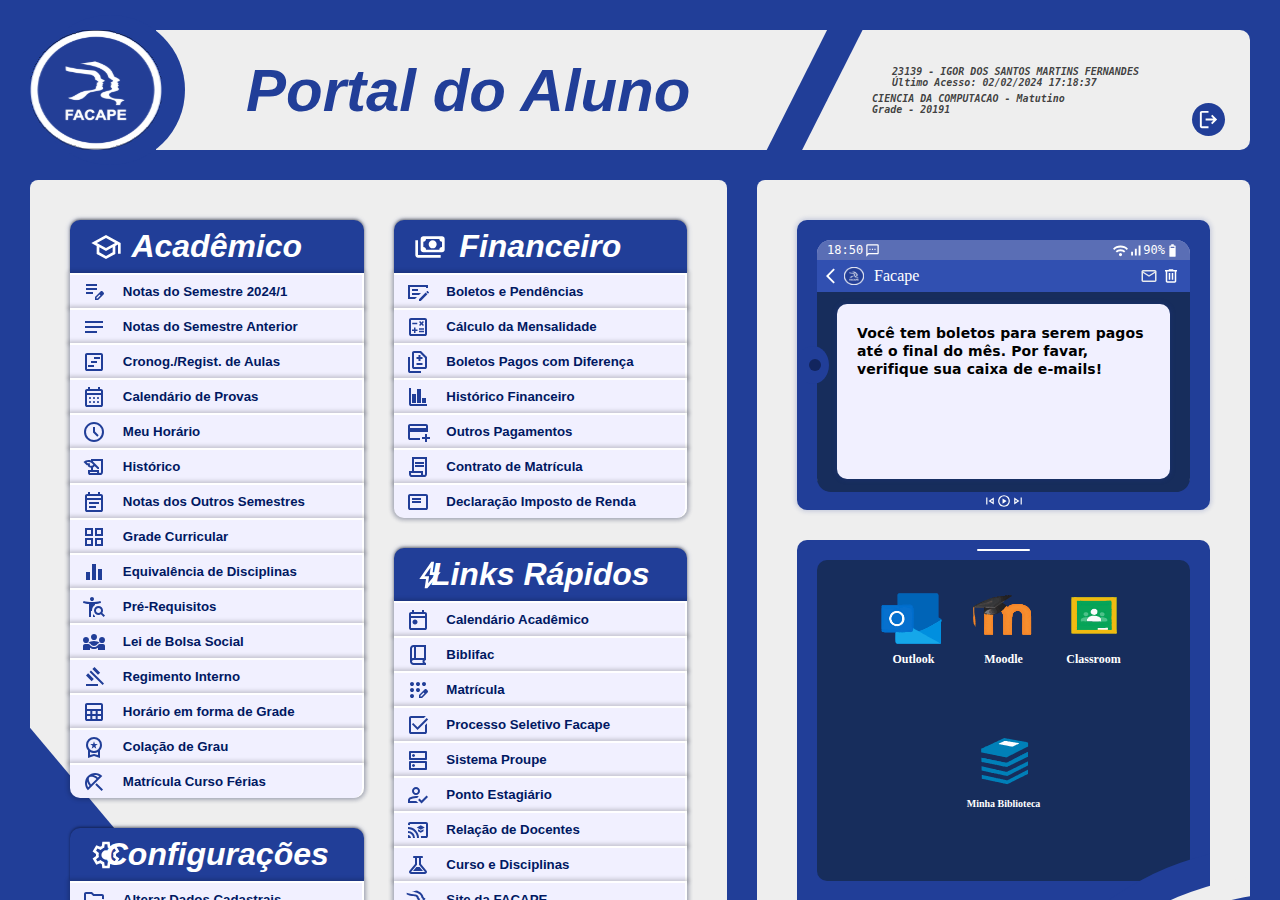
==== commit 6f62d585: "Add files via upload" ====
--- a/facape/home/home.html
+++ b/facape/home/home.html
@@ -36,7 +36,6 @@
             </div>
         </div>
         <div class="caixa-app" id="app">
-            <div class="circulo-app"></div>
             <div class="faixa-app"></div>
             <div class="corte-app"></div>
             <div class="container-organizar" id="outlook">
@@ -98,7 +97,7 @@
                     <img src="../img/Minha_Biblioteca.svg" alt="">
                 </div>
                 <div class="box-info-app">
-                    <h1>Biblioteca</h1>
+                    <h1>Minha Biblioteca</h1>
                     <div class="organizar-colunar">
                         <div>
                            <h3>Seu Login:</h3>
@@ -305,6 +304,9 @@
             </div>
         </div>
         <div class="Container-outros" id="apps-mobile">
+            <div class="fechar-manual" onclick="fechar()">
+                <img src="../img/close_24dp_FILL0_wght400_GRAD0_opsz24.svg" alt="">
+            </div>
             <div class="linha"></div>
             <div class="container-agrupar">
                 <div onclick="abrirOutlook()">
@@ -532,7 +534,7 @@
                         </div>
                     </div>
                     <div onclick="aparecerWifi()" class="container-manual">
-                        Manuais Configuração WIFI-Alunos 
+                        Manuais de Configuração WIFI-Alunos 
                         <span>(Clique aqui para ver)</span>
                     </div>
                 </div>
--- a/facape/home/home.css
+++ b/facape/home/home.css
@@ -71,24 +71,14 @@
     position: relative;
     display: none;
     background: #fff;
-    width: 50%;
-    height: 350px;
+    width: 80%;
+    height: 400px;
     border-radius: 10px;
     padding: 30px;
     overflow: hidden;
     align-items: center;
     transition: 0.5s;
     border: 1px solid white;
-}
-
-.caixa-app .circulo-app {
-    position: absolute;
-    width: 400px;
-    height: 400px;
-    background: #213E98;
-    border-radius: 20px;
-    right: -215px;
-    bottom: -306px;
 }
 
 .caixa-app .faixa-app {
@@ -137,23 +127,25 @@
     color: #213e98;
     font-weight: 600;
     letter-spacing: 2px;
+    font-size: 18px;
 }
 
 .organizar-colunar div p {
     padding-left: 10px;
     font-weight: 600;
+    font-size: 14px;
 }
 
 .container-organizar .box-info-app {
-    width: 60%;
+    width: 42%;
     height: 250px;
     position: relative;
     top: 14px;
     padding-left: 20px;
 }
 
-.box-info-app h1{
-    font-size: 38px;
+.box-info-app h1 {
+    font-size: 28px;
     color: #213e98;
     font-family: math;
     letter-spacing: 6px;
@@ -192,17 +184,19 @@
     width: fit-content;
     height: fit-content;
     font-size: 42px;
-    padding: 10px;
+    padding: 10px 30px;
     color: white;
+    background: #1956B1;
     position: absolute;
-    right: 12px;
+    right: 17px;
     bottom: 12px;
     cursor: pointer;
     transition: 0.3s;
-}
-
-.buttom-acessar:hover{
-    transform: scale(1.1);
+    border-radius: 10px;
+}
+
+.caixa-app .buttom-acessar:hover{
+    background: #213E98;
 }
 
 .buttom-acessar:active{
@@ -379,8 +373,8 @@
 }
 
 .container-informacao .text-1 {
-    padding-left: 42px;
-    font-size: 12px;
+    padding-left: 20px;
+    font-size: 10px;
     color: #000000bd;
     text-anchor: end;
     text-transform: uppercase;
@@ -391,7 +385,7 @@
 }
 
 .container-informacao .text-2 {
-    font-size: 12px;
+    font-size: 10px;
     color: #000000bd;
     text-anchor: end;
     text-transform: uppercase;
@@ -1003,8 +997,8 @@
 }
 
 .container-informacao .text-1 {
-    padding-left: 70px;
-    font-size: 18px;
+    padding-left: 30px;
+    font-size: 14px;
     color: #000000bd;
     text-anchor: end;
     text-transform: uppercase;
@@ -1015,7 +1009,7 @@
 }
 
 .container-informacao .text-2 {
-    font-size: 18px;
+    font-size: 14px;
     color: #000000bd;
     text-anchor: end;
     text-transform: uppercase;
@@ -1058,6 +1052,128 @@
     display: flex;
     gap: 50px;
     transition: 0.5s;
+}
+
+.escurece-tela .manuais-wifi {
+    position: relative;
+    width: 60%;
+    height: 480px;
+    background: #ffffff;
+    z-index: 11;
+    border-radius: 10px;
+    overflow: hidden;
+    display: none;
+    flex-direction: row;
+    align-items: center;
+    justify-content: center;
+    gap: 60px;
+    border-bottom: 1px solid white;
+    border-right: 1px solid white;
+    border-top: 1px solid white;
+    transition: 0.5s;
+}
+
+.manuais-wifi .box-img {
+    width: 150px;
+    height: 150px;
+    color: #213e98;
+    display: flex;
+    flex-direction: column;
+    align-items: center;
+    transition: 0.5s;
+    cursor: pointer;
+}
+
+.manuais-wifi .fechar-manual {
+    width: 70px;
+    height: 70px;
+    position: absolute;
+    top: 15px;
+    right: 15px;
+    z-index: 2;
+    display: flex;
+    justify-content: center;
+    cursor: pointer;
+    align-items: center;
+}
+
+.manuais-wifi .fechar-manual img {
+    width: 100%;
+}
+
+.escurece-tela .caixa-app {
+    position: relative;
+    display: none;
+    background: #fff;
+    width: 80%;
+    height: 550px;
+    border-radius: 10px;
+    padding: 30px;
+    overflow: hidden;
+    align-items: center;
+    transition: 0.5s;
+    border: 1px solid white;
+}
+
+.caixa-app .buttom-acessar {
+    width: fit-content;
+    height: fit-content;
+    font-size: 42px;
+    padding: 20px 50px;
+    color: white;
+    background: #1956B1;
+    position: absolute;
+    right: 17px;
+    bottom: 17px;
+    cursor: pointer;
+    transition: 0.3s;
+    border-radius: 10px;
+}
+
+.caixa-app .box-img-app {
+    width: 40%;
+    height: 400px;
+    background: linear-gradient(209deg, #213e98, #172d5c);
+    border-radius: 10px;
+    top: 14px;
+    position: relative;
+}
+
+.caixa-app .fechar-app {
+    position: absolute;
+    width: 80px;
+    height: 80px;
+    top: 16px;
+    right: 16px;
+    cursor: pointer;
+}
+
+.container-organizar .box-info-app {
+    width: 50%;
+    height: 370px;
+    position: relative;
+    top: 0px;
+    padding-left: 36px;
+}
+
+.box-info-app h1 {
+    font-size: 52px;
+    color: #213e98;
+    font-family: math;
+    letter-spacing: 6px;
+}
+
+.organizar-colunar div h3 {
+    color: #213e98;
+    font-weight: 600;
+    letter-spacing: 2px;
+    font-size: 28px;
+}
+
+.organizar-colunar div p {
+    padding-left: 10px;
+    font-weight: 600;
+    font-size: 22px;
 }
 
 .container-body .container-right {
@@ -1334,6 +1450,11 @@
     flex-direction: column;
     align-items: center;
     gap: 30px;
+}
+
+.fullhd {
+    font-size: 16px !important;
+    text-align: center;
 }
 
 .Container-outros .container-agrupar {
@@ -1469,12 +1590,32 @@
             position: relative;
             display: none;
             background: #fff;
-            width: 68%;
-            height: 350px;
+            width: 80%;
+            height: 400px;
             border-radius: 10px;
             padding: 30px;
             overflow: hidden;
             align-items: center;
+        }
+
+        .box-info-app h1 {
+            font-size: 24px;
+            color: #213e98;
+            font-family: math;
+            letter-spacing: 6px;
+        }
+
+        .organizar-colunar div h3 {
+            color: #213e98;
+            font-weight: 600;
+            letter-spacing: 2px;
+            font-size: 18px;
+        }
+        
+        .organizar-colunar div p {
+            padding-left: 10px;
+            font-weight: 600;
+            font-size: 14px;
         }
         
         .container-informacao .circulo {
@@ -1492,7 +1633,7 @@
         }
         
         .container-informacao .text-2 {
-            font-size: 12px;
+            font-size: 10px;
             color: #000000bd;
             text-anchor: end;
             text-transform: uppercase;
@@ -1501,8 +1642,8 @@
         }
         
         .container-informacao .text-1 {
-            padding-left: 39px;
-            font-size: 12px;
+            padding-left: 18px;
+            font-size: 10px;
             color: #000000bd;
             text-anchor: end;
             text-transform: uppercase;
@@ -1517,7 +1658,7 @@
             position: relative;
             gap: 5px;
             padding-left: 5.5%;
-            width: 40%;
+            width: 50%;
             height: 100%;
             background: #eeeeee;
             clip-path: polygon(12.5% 0, 100% 0, 100% 100%, 0 100%);
@@ -1536,11 +1677,11 @@
             height: 100%;
             background: #EEEEEE;
             /* box-shadow: inset 0px 6px 11px #00000059; */
-            clip-path: polygon(0 0, 100% 0%, 91% 100%, 0 100%);
+            clip-path: polygon(0 0, 100% 0%, 88.9% 100%, 0 100%);
         }
         
         .container-titulo h1 {
-            font-size: 56px;
+            font-size: 46px;
             color: #213E98;
             font-family: Arial, Helvetica, sans-serif;
             font-style: italic;
@@ -1618,13 +1759,6 @@
         width: 32px;
     }
     
-    .container-titulo h1 {
-        font-size: 54px;
-        color: #213E98;
-        font-family: Arial, Helvetica, sans-serif;
-        font-style: italic;
-    }
-    
     .container-home {
         width: 100%;
         height: 100vh;
@@ -1865,11 +1999,11 @@
     }
 
     .container-informacao .text-1{
-        font-size: 12px;
+        font-size: 10px;
     }
     
     .container-informacao .text-2{
-        font-size: 12px;
+        font-size: 10px;
     }
 
     .container-portal section .container-titulo {
@@ -1901,14 +2035,53 @@
         position: relative;
         display: none;
         background: #fff;
-        width: 85%;
-        height: 350px;
+        width: 90%;
+        height: 400px;
         border-radius: 10px;
         padding: 30px;
         overflow: hidden;
         align-items: center;
         transition: 0.5s;
         border: 1px solid white;
+    }
+
+    .caixa-app .corte-app {
+        position: absolute;
+        width: 200px;
+        height: 226px;
+        background: #213e98;
+        right: -74px;
+        top: -128px;
+        transform: rotate(307deg);
+    }
+    
+    .caixa-app .fechar-app {
+        position: absolute;
+        width: 60px;
+        height: 60px;
+        top: 16px;
+        right: 12px;
+        cursor: pointer;
+    }
+
+    .box-info-app h1 {
+        font-size: 18px;
+        color: #213e98;
+        font-family: math;
+        letter-spacing: 6px;
+    }
+
+    .organizar-colunar div h3 {
+        color: #213e98;
+        font-weight: 600;
+        letter-spacing: 2px;
+        font-size: 14px;
+    }
+
+    .organizar-colunar div p {
+        padding-left: 10px;
+        font-weight: 600;
+        font-size: 12px;
     }
 
     .container-body {
@@ -2140,23 +2313,13 @@
         display: none;
         background: #fff;
         width: 100%;
-        height: 350px;
+        height: 400px;
         border-radius: 10px;
         padding: 20px;
         overflow: hidden;
         align-items: center;
         transition: 0.5s;
         border: 1px solid white;
-    }
-    
-    .caixa-app .circulo-app {
-        position: absolute;
-        width: 400px;
-        height: 400px;
-        background: #213E98;
-        border-radius: 20px;
-        right: -215px;
-        bottom: -335px;
     }
     
     .caixa-app .faixa-app {
@@ -2179,7 +2342,7 @@
     }
     
     .caixa-app .box-img-app {
-        width: 40%;
+        width: 30%;
         height: 250px;
         background: linear-gradient(209deg, #213e98, #172d5c);
         border-radius: 10px;
@@ -2195,18 +2358,25 @@
     
     .container-organizar .box-info-app {
         width: 60%;
-        height: 250px;
+        height: 210px;
+        top: 0;
         position: relative;
-        top: 14px;
-        padding-left: 20px;
+        padding-left: 16px;
     }
     
     .box-info-app h1 {
-        font-size: 28px;
+        font-size: 14px;
         color: #213e98;
         font-family: math;
         letter-spacing: 6px;
     }
+
+    .organizar-colunar div h3 {
+        color: #213e98;
+        font-weight: 600;
+        letter-spacing: 2px;
+        font-size: 13px;
+    }
     
     .container-organizar .organizar-colunar {
         display: flex;
@@ -2214,8 +2384,9 @@
         height: 70%;
         flex-direction: column;
         gap: 16px;
-        justify-content: center;
+        justify-content: flex-start;
         padding-left: 0px;
+        padding-top: 12px;
     }
     
     .organizar-colunar div p {
@@ -2233,25 +2404,15 @@
         cursor: pointer;
     }
 
-    .caixa-app .circulo-app {
-        position: absolute;
-        width: 400px;
-        height: 400px;
-        background: #213E98;
-        border-radius: 20px;
-        right: -253px;
-        bottom: -335px;
-    }
-
     .caixa-app .buttom-acessar {
         width: fit-content;
         height: fit-content;
         font-size: 30px;
-        padding: 10px;
+        padding: 10px 20px;
         color: white;
         position: absolute;
         right: 15px;
-        bottom: 5px;
+        bottom: 15px;
         cursor: pointer;
         transition: 0.3s;
     }
@@ -2442,10 +2603,32 @@
         padding: 20px;
         position: relative;
         display: none;
-        overflow: hidden;
+        overflow: none;
         flex-direction: column;
         align-items: center;
         gap: 20px;
+    }
+
+    .Container-outros .fechar-manual{
+        width: 80px;
+        height: 80px;
+        position: absolute;
+        top: auto;
+        top: -41px;
+        right: -12px;
+        z-index: 2;
+        display: flex;
+        justify-content: center;
+        cursor: pointer;
+        align-items: center;
+        background: #3150b1;
+        border-radius: 100%;
+        border: 2px solid white;
+        transition: 0.3s;
+    }
+
+    .Container-outros .fechar-manual:hover {
+        transform: scale(1.1);
     }
     
     .Container-outros .linha{
@@ -2751,12 +2934,13 @@
     /* ---------------------- </home> ----------------------------- */
 }
 
-@media (max-width:480px){
+@media (min-width:356px) and (max-width:480px){
     /* ---------------------- <header> ----------------------------- */
     .container-home {
         padding: 30px 20px;
         gap: 30px;
         height: 100vh;
+        padding-bottom: 10vh;
     }
 
     .escurece-tela {
@@ -2773,23 +2957,13 @@
         display: none;
         background: #fff;
         width: 100%;
-        height: 350px;
+        height: 413px;
         border-radius: 10px;
         padding: 20px;
         overflow: hidden;
         align-items: center;
         transition: 0.5s;
         border: 1px solid white;
-    }
-    
-    .caixa-app .circulo-app {
-        position: absolute;
-        width: 400px;
-        height: 400px;
-        background: #213E98;
-        border-radius: 20px;
-        right: -215px;
-        bottom: -335px;
     }
     
     .caixa-app .faixa-app {
@@ -2812,8 +2986,8 @@
     }
     
     .caixa-app .box-img-app {
-        width: 40%;
-        height: 250px;
+        width: 75%;
+        height: 80px;
         background: linear-gradient(209deg, #213e98, #172d5c);
         border-radius: 10px;
         top: 14px;
@@ -2829,30 +3003,40 @@
     .caixa-app .container-organizar {
         flex-direction: column;
         align-items: flex-start;
+        margin-top: 40px;
     }
     
     .container-organizar .box-info-app {
-        width: 60%;
-        height: 250px;
+        width: 100%;
+        height: 200px;
         position: relative;
         top: 14px;
-        padding-left: 20px;
+        padding-left: 0px;
+        padding-top: 20px;
     }
     
     .box-info-app h1 {
-        font-size: 28px;
+        font-size: 16px;
         color: #213e98;
         font-family: math;
         letter-spacing: 6px;
     }
+
+    .organizar-colunar div h3 {
+        color: #213e98;
+        font-weight: 600;
+        letter-spacing: 2px;
+        font-size: 14px;
+    }
     
     .container-organizar .organizar-colunar {
         display: flex;
         width: 100%;
         height: 70%;
+        padding-top: 12px;
         flex-direction: column;
         gap: 16px;
-        justify-content: center;
+        justify-content: flex-start;
         padding-left: 0px;
     }
     
@@ -2871,25 +3055,15 @@
         cursor: pointer;
     }
 
-    .caixa-app .circulo-app {
-        position: absolute;
-        width: 400px;
-        height: 400px;
-        background: #213E98;
-        border-radius: 20px;
-        right: -253px;
-        bottom: -335px;
-    }
-
     .caixa-app .buttom-acessar {
         width: fit-content;
         height: fit-content;
         font-size: 30px;
-        padding: 10px;
+        padding: 10px 20px;
         color: white;
         position: absolute;
         right: 15px;
-        bottom: 5px;
+        bottom: 15px;
         cursor: pointer;
         transition: 0.3s;
     }
@@ -2931,10 +3105,32 @@
         padding: 20px;
         position: relative;
         display: none;
-        overflow: hidden;
+        overflow: none;
         flex-direction: column;
         align-items: center;
         gap: 20px;
+    }
+
+    .Container-outros .fechar-manual{
+        width: 80px;
+        height: 80px;
+        position: absolute;
+        top: auto;
+        top: -64px;
+        right: -9px;
+        z-index: 2;
+        display: flex;
+        justify-content: center;
+        cursor: pointer;
+        align-items: center;
+        background: #3150b1;
+        border-radius: 100%;
+        border: 2px solid white;
+        transition: 0.3s;
+    }
+
+    .Container-outros .fechar-manual:hover{
+        transform: scale(1.1);
     }
     
     .Container-outros .linha{
@@ -3140,7 +3336,7 @@
         font-family: system-ui;
         font-optical-sizing: auto;
         font-style: normal;
-        font-size: 14px;
+        font-size: 10px;
         font-weight: 600;
         letter-spacing: 0.1px;
     }
@@ -3302,7 +3498,7 @@
     
     .container-informacao .text-1 {
         padding-left: 14px;
-        font-size: 9px;
+        font-size: 8px;
         color: #000000bd;
         text-anchor: end;
         text-transform: uppercase;
@@ -3313,7 +3509,7 @@
     }
     
     .container-informacao .text-2 {
-        font-size: 9px;
+        font-size: 8px;
         color: #000000bd;
         text-anchor: end;
         text-transform: uppercase;
@@ -3510,7 +3706,7 @@
         height: 100%;
         right: 9px;
         position: relative;
-        font-size: 9px;
+        font-size: 8px;
         flex-direction: column;
         align-content: center;
         justify-content: center;
@@ -3538,4 +3734,809 @@
     /* ---------------------- </home> ----------------------------- */
 }
 
+@media (max-width:355px){
+    /* ---------------------- <header> ----------------------------- */
+    .container-home {
+        padding: 30px 20px;
+        gap: 30px;
+        height: 100vh;
+        padding-bottom: 10vh;
+    }
+
+    .escurece-tela {
+        display: none;
+        overflow-y: auto;
+        padding: 30px 20px;
+        padding-top: 108px;
+        align-items: center;
+        flex-wrap: wrap;
+    }
+
+    .escurece-tela .caixa-app {
+        position: relative;
+        display: none;
+        background: #fff;
+        width: 100%;
+        height: 413px;
+        border-radius: 10px;
+        padding: 20px;
+        overflow: hidden;
+        align-items: center;
+        transition: 0.5s;
+        border: 1px solid white;
+    }
+    
+    .caixa-app .faixa-app {
+        position: absolute;
+        width: 100%;
+        height: 100px;
+        background: #213e98;
+        left: 0;
+        top: -68px;
+    }
+    
+    .caixa-app .corte-app {
+        position: absolute;
+        width: 200px;
+        height: 226px;
+        background: #213e98;
+        right: -74px;
+        top: -170px;
+        transform: rotate(307deg);
+    }
+    
+    .caixa-app .box-img-app {
+        width: 75%;
+        height: 80px;
+        background: linear-gradient(209deg, #213e98, #172d5c);
+        border-radius: 10px;
+        top: 14px;
+        position: relative;
+    }
+    
+    .caixa-app .box-img-app img {
+        width: 100%;
+        height: 100%;
+        filter: drop-shadow(-2px 2px 1px #fff);
+    }
+
+    .caixa-app .container-organizar {
+        flex-direction: column;
+        align-items: flex-start;
+        margin-top: 40px;
+    }
+    
+    .container-organizar .box-info-app {
+        width: 100%;
+        height: 200px;
+        position: relative;
+        top: 14px;
+        padding-left: 0px;
+        padding-top: 20px;
+    }
+    
+    .box-info-app h1 {
+        font-size: 16px;
+        color: #213e98;
+        font-family: math;
+        letter-spacing: 6px;
+    }
+
+    .organizar-colunar div h3 {
+        color: #213e98;
+        font-weight: 600;
+        letter-spacing: 2px;
+        font-size: 14px;
+    }
+    
+    .container-organizar .organizar-colunar {
+        display: flex;
+        width: 100%;
+        height: 70%;
+        padding-top: 12px;
+        flex-direction: column;
+        gap: 16px;
+        justify-content: flex-start;
+        padding-left: 0px;
+    }
+    
+    .organizar-colunar div p {
+        padding-left: 0px;
+        font-weight: 600;
+        font-size: 12px;
+    }
+
+    .caixa-app .fechar-app {
+        position: absolute;
+        width: 40px;
+        height: 40px;
+        top: 13px;
+        right: 7px;
+        cursor: pointer;
+    }
+
+    .caixa-app .buttom-acessar {
+        width: fit-content;
+        height: fit-content;
+        font-size: 30px;
+        padding: 10px 20px;
+        color: white;
+        position: absolute;
+        right: 15px;
+        bottom: 15px;
+        cursor: pointer;
+        transition: 0.3s;
+    }
+
+    .escurece-tela .manuais-wifi{
+        display: none;
+        width: 100%;
+        height: 400px;
+        gap: 40px;
+        padding: 50px;
+        flex-direction: row;
+        flex-wrap: wrap;
+        align-content: center;
+    }
+    
+    .manuais-wifi .corte {
+        width: 500px;
+        height: 500px;
+        position: absolute;
+        background: #213e98;
+        transform: rotate(219deg);
+        right: -340px;
+        top: -371px;
+        z-index: 1;
+    }
+
+    .manuais-wifi .box-img {
+        width: 60px;
+        height: 60px;
+        font-size: 10px;
+    }
+
+    .Container-outros {
+        width: 100%;
+        height: auto;
+        min-height: 160px;
+        background: #213e98;
+        border-radius: 10px;
+        padding: 20px;
+        position: relative;
+        display: none;
+        overflow: none;
+        flex-direction: column;
+        align-items: center;
+        gap: 20px;
+    }
+
+    .Container-outros .fechar-manual{
+        width: 80px;
+        height: 80px;
+        position: absolute;
+        top: auto;
+        top: -64px;
+        right: -9px;
+        z-index: 2;
+        display: flex;
+        justify-content: center;
+        cursor: pointer;
+        align-items: center;
+        background: #3150b1;
+        border-radius: 100%;
+        border: 2px solid white;
+        transition: 0.3s;
+    }
+
+    .Container-outros .fechar-manual:hover{
+        transform: scale(1.1);
+    }
+    
+    .Container-outros .linha{
+        width: 13%;
+        height: 2px;
+        border-radius: 5px;
+        background: white;
+        position: absolute;
+        top: 9px;
+    }
+    
+    .Container-outros .container-agrupar {
+        width: 100%;
+        height: auto;
+        background: #172d5c;
+        border-radius: 10px;
+        padding: 20px;
+        display: flex;
+        gap: 10px;
+        flex-direction: row;
+        flex-wrap: nowrap;
+        justify-content: center;
+        overflow: auto;
+        align-items: flex-start;
+    }
+    
+    .container-agrupar div {
+        width: 80px;
+        height: 80px;
+        cursor: pointer;
+        display: flex;
+        flex-direction: column;
+        align-items: center;
+        color: white;
+        font-size: 10px;
+        transition: 0.3s;
+        justify-content: space-evenly;
+        padding-bottom: 8px;
+    }
+    
+    .container-agrupar div img {
+        width: 100%;
+        height: 100%;
+    }
+
+    .escurece-tela .container-recados {
+        display: none;
+        width: 100%;
+        height: 290px;
+        background: #213e98;
+        border-radius: 10px;
+        box-shadow: 0px 0px 5px 1px #213e983b;
+        padding: 20px;
+        position: relative;
+        align-content: center;
+        justify-content: center;
+        align-items: center;
+        position: relative;
+    }
+
+    .container-recados .fechar-manual{
+        width: 80px;
+        height: 80px;
+        position: absolute;
+        top: auto;
+        bottom: -16px;
+        right: -12px;
+        z-index: 2;
+        display: flex;
+        justify-content: center;
+        cursor: pointer;
+        align-items: center;
+        background: #3150b1;
+        border-radius: 100%;
+        border: 2px solid white;
+        transition: 0.3s;
+    }
+
+    .container-recados .fechar-manual:hover{
+        transform: scale(1.1);
+    }
+    
+    .container-recados .camera {
+        width: 32px;
+        height: 38px;
+        background: rgb(33 62 152);
+        position: absolute;
+        border-radius: 100%;
+        left: 0px;
+    }
+    
+    .camera div {
+        width: 12px;
+        height: 12px;
+        border-radius: 100%;
+        background: #12255e;
+        position: absolute;
+        left: 12px;
+        box-shadow: inset 0px 0px 4px 1px #10101000;
+        bottom: 13px;
+    }
+    
+    .container-recados .container-tela {
+        width: 100%;
+        height: 100%;
+        background: #ebeaff;
+        border-radius: 14px;
+    }
+    
+    .container-tela .barra-phone {
+        width: 100%;
+        height: 20px;
+        background: #213e98b8;
+        border-top-left-radius: 14px;
+        border-top-right-radius: 14px;
+        display: flex;
+        padding-right: 10px;
+        flex-direction: row-reverse;
+        align-items: center;
+        position: relative;
+    }
+    
+    .barra-phone span{
+        font-size: 12px;
+        font-family: monospace;
+        color: white;
+    }
+    
+    .barra-phone .hora{
+        position: absolute;
+        left: 10px;
+    }
+    
+    .barra-phone .sms{
+        position: absolute;
+        left: 48px;
+    }
+    
+    .container-tela .cab-facape {
+        width: 100%;
+        height: 32px;
+        background: #3150b1;
+        display: flex;
+        align-items: center;
+        padding-left: 9px;
+        position: relative;
+    }
+    
+    .cab-facape span{
+        color: white;
+        font-weight: 500;
+        padding-left: 10px;
+    }
+    
+    .cab-facape .bin{
+        position: absolute;
+        right: 10px;
+    }
+    
+    .cab-facape .msg{
+        position: absolute;
+        right: 32px;
+    }
+    
+    .container-tela .container-msg {
+        width: 100%;
+        height: 80%;
+        padding-left: 20px;
+        padding-top: 12px;
+        padding-right: 20px;
+        padding-bottom: 12px;
+        background: #172d5c;
+        border-bottom-left-radius: 14px;
+        border-bottom-right-radius: 14px;
+        overflow: auto;
+        gap: 20px;
+        display: grid;
+    }
+    
+    .container-msg .box-msg {
+        width: 100%;
+        height: 175px;
+        border-radius: 12px;
+        box-shadow: 0px 0px 5px 1px #213e983b;
+        background: #f1f0ff;
+        padding: 20px;
+        overflow-y: auto;
+        border-radius: 10px;
+    }
+    
+    .container-recados ::-webkit-scrollbar{
+        width: 5px;
+        background: #d4d1ff;
+    }
+    
+    .container-recados ::-webkit-scrollbar-thumb{
+        width: 5px;
+        border-radius: 5px;
+        background-color: #213e98;
+    }
+    
+    .box-msg span {
+        font-family: system-ui;
+        font-optical-sizing: auto;
+        font-style: normal;
+        font-size: 10px;
+        font-weight: 600;
+        letter-spacing: 0.1px;
+    }
+    
+    .container-recados .container-buttons {
+        width: 80px;
+        position: absolute;
+        bottom: 2px;
+        display: flex;
+        justify-content: center;
+    }
+    
+    .container-buttons img{
+        width: 14px;
+    }
+
+    .escurece-tela .container-conteudo-mobile {
+        display: none;
+        flex-direction: column;
+        width: 100%;
+        height: 100%;
+        background: #eeeeee;
+        border-radius: 10px;
+    }
+
+    .escurece-tela .container-conteudo-mobile .topicos {
+        display: flex;
+        flex-direction: column;
+        gap: 10px;
+        overflow-y: auto;
+        width: 100%;
+        height: 100%;
+        border-radius: 10px;
+    }
+
+    .topicos h5 {
+        padding: 25px 19px;
+        padding-left: 22%;
+        font-size: 12px;
+    }
+
+    .topicos h5 img {
+        width: 28px;
+    }
+
+    .facape-icon {
+        width: 24px !important;
+        height: 22px !important;
+    }
+
+    .escurece-tela .container-conteudo-mobile .fechar-manual {
+        width: 80px;
+        height: 80px;
+        position: absolute;
+        top: 19px;
+        right: 18px;
+        z-index: 2;
+        display: flex;
+        justify-content: center;
+        cursor: pointer;
+        align-items: center;
+        background: #3150b1;
+        border-radius: 100%;
+        border: 2px solid white;
+    }
+
+    .escurece-tela .container-conteudo-mobile h1 img {
+        width: 34px;
+    }
+
+    .escurece-tela .container-conteudo-mobile h1 {
+        display: flex;
+        background: #3150b1;
+        color: white;
+        justify-content: flex-start;
+        gap: 20px;
+        padding: 10px 14px;
+        border-top-right-radius: 10px;
+        border-top-left-radius: 10px;
+        font-style: italic;
+        font-family: Arial, Helvetica, sans-serif;
+        font-size: 22px;
+        align-items: center;
+    }
+
+    .container-header {
+        display: flex;
+        width: 100%;
+        height: auto;
+        background: transparent;
+    }
+
+    .container-header .container-portal {
+        display: flex;
+        width: 100%;
+        height: 100%;
+        gap: 30px;
+        background: transparent;
+        flex-direction: column;
+        align-items: flex-end;
+    }
+    
+    .container-portal section {
+        display: flex;
+        width: 100%;
+        height: 59%;
+    }
+    
+    .container-portal section .container-circulo {
+        width: 89px;
+        height: 74px;
+        background: #213e98;
+        border-radius: 50%;
+        position: absolute;
+        left: -11px;
+        z-index: 1;
+        top: -4px;
+        transform: scale(1.3);
+    }
+    
+    .container-portal section .container-titulo {
+        right: 0px; 
+        padding: 0px 0px 0px 10%;
+    }
+    .container-portal section .container-img {
+        width: 100px;
+        height: 100%;
+        background: transparent;
+        z-index: 2;
+    }
+    
+    .container-img img {
+        width: 82px;
+        height: 82px;
+        z-index: 1;
+        top: -9px;
+        left: -1px;
+        position: absolute;
+    }
+    
+    .container-titulo h1 {
+        font-size: 20px;
+        color: #213E98;
+        font-family: Arial, Helvetica, sans-serif;
+        font-style: italic;
+        transition: 1s;
+        padding-top: 21px;
+        padding-bottom: 21px;
+    }
+    
+    .container-portal .container-informacao {
+        padding-left: 35px;
+        padding-top: 20px;
+        padding-bottom: 20px;
+        padding-right: 50px;
+        width: auto;
+        height: 68%;
+    }
+    
+    .container-informacao .text-1 {
+        padding-left: 14px;
+        font-size: 7px;
+        color: #000000bd;
+        text-anchor: end;
+        text-transform: uppercase;
+        font-family: monospace;
+        font-style: italic;
+        font-weight: 600;
+        transition: 1s;
+    }
+    
+    .container-informacao .text-2 {
+        font-size: 7px;
+        color: #000000bd;
+        text-anchor: end;
+        text-transform: uppercase;
+        font-family: monospace;
+        font-style: italic;
+        font-weight: 600;
+        transition: 1s;
+    }
+    
+    .container-informacao .circulo {
+        background: #213E98;
+        width: 30px;
+        height: 30px;
+        border-radius: 50%;
+        position: absolute;
+        display: flex;
+        justify-content: center;
+        align-items: center;
+        cursor: pointer;
+        right: 15px;
+        bottom: 14px;
+        transition: 0.5s;
+    }
+        
+    /* ---------------------- </header> ----------------------------- */
+     /* ---------------------- <home> ----------------------------- */
+     .container-body {
+        width: 100%;
+        height: auto;
+        display: flex;
+        gap: 30px;
+        transition: 0.5s;
+        flex-direction: column;
+    }
+
+    .container-body .container-right {
+        display: flex;
+        width: 100%;
+        height: auto;
+        flex-direction: column;
+        padding: 20px;
+        gap: 20px;
+    }
+
+    .container-body .container-left {
+        display: none;
+    }
+
+    .container-right .container-conteudo{
+        display: none;
+    }
+
+    .container-coluna .container-manual{
+        display: none;
+    }
+
+    .container-right .container-coluna{
+        display: none;
+    }
+
+    .container-right .corte {
+        display: flex;
+        position: absolute;
+        width: 600px;
+        height: 810px;
+        background: #213e98;
+        right: -593px;
+        bottom: -229px;
+        left: auto;
+        transform: rotate(264deg);
+        box-shadow: inset 0px 0px 0px 4px #9fa6e945;
+    }
+
+    .button-column {
+        display: flex;
+        flex-direction: column;
+        gap: 20px;
+    }
+
+    .container-right .buttom-container-ativar {
+        display: flex;
+        align-items: center;
+        justify-content: flex-start;
+        padding: 9px 18px;
+        font-size: 12px;
+        gap: 10px;
+        background: #213e98;
+        border: none;
+        color: #fff;
+        border-radius: 5px;
+        cursor: pointer;
+        z-index: 1;
+        transition: 0.2s;
+        font-weight: 900;
+        border-bottom-left-radius: 30px;
+        border-top-left-radius: 30px;
+    }
+
+    .container-right .buttom-container-ativar:hover{
+        transform: scale(1.05);
+    }
+
+    .container-right .buttom-container-ativar:active{
+        transform: scale(0.9);
+    }
+
+    .buttom-container-ativar button{
+        display: flex;
+    }
+
+    .buttom-container-ativar img {
+        width: 30px;
+    }
+
+    .midias-mobile {
+        display: flex;
+        flex-direction: column;
+        gap: 10px;
+        padding: 10px;
+        width: 100px;
+        height: 100%;
+        position: absolute;
+        top: 0px;
+        right: 0px;
+        z-index: 1;
+        border-radius: 3px;
+        justify-content: space-evenly;
+        align-items: center;
+    }
+    
+    .midias-mobile div {
+        display: flex;
+        justify-content: center;
+        align-items: center;
+        width: 70%;
+        height: 18.3%;
+        border-radius: 100%;
+        box-shadow: 0px 0px 3px 0px #00000075;
+        cursor: pointer;
+        transition: 0.2s;
+        background: linear-gradient(207deg, #00000045, transparent, #2053b7);
+        border-top: 1px solid white;
+    }
+
+    .midias-mobile div:hover{
+        transform: scale(1.1);
+    }
+
+    .midias-mobile div:active{
+        transform: scale(0.9);
+    }
+
+    .midias-mobile div img{
+        width: 70%;
+        height: 70%;
+    }
+
+    .rodape {
+        display: flex;
+        width: 100%;
+        height: 100px;
+        background: #eeeeee;
+        border-radius: 8px;
+        position: relative;
+        overflow: hidden;
+        justify-content: flex-end;
+        align-items: center;
+    }
+
+
+    .rodape .rodape-circulo {
+        position: absolute;
+        width: 35%;
+        height: 193px;
+        right: -19px;
+        background: #213e98;
+        top: -57px;
+        transform: rotate(201deg);
+    }
+
+    .rodape .rodape-corte {
+        display: flex;
+        position: absolute;
+        width: 120px;
+        height: 200px;
+        background: #213e98;
+        transform: rotate(202deg);
+        left: -102px;
+        top: -52px;
+    }
+    
+
+    .rodape .text-rodape {
+        display: flex;
+        width: 80%;
+        height: 100%;
+        position: relative;
+        font-size: 7px;
+        flex-direction: column;
+        align-content: center;
+        justify-content: center;
+        align-items: center;
+        font-family: system-ui;
+        color: #213e98;
+        font-weight: 600;
+        right: 3px;
+    }
+    
+
+    .rodape .nti-logo {
+        display: flex;
+        width: 20%;
+        height: 100%;
+        color: white;
+        z-index: 1;
+        flex-direction: column;
+        align-content: center;
+        align-items: center;
+        font-size: 10px;
+        justify-content: center;
+        right: 10px;
+        position: relative;
+    }
+
+    .nti-logo img{
+        width: 50px;
+    }
+}
+
 /* ------------------- </Responsividade> --------------------------*/
